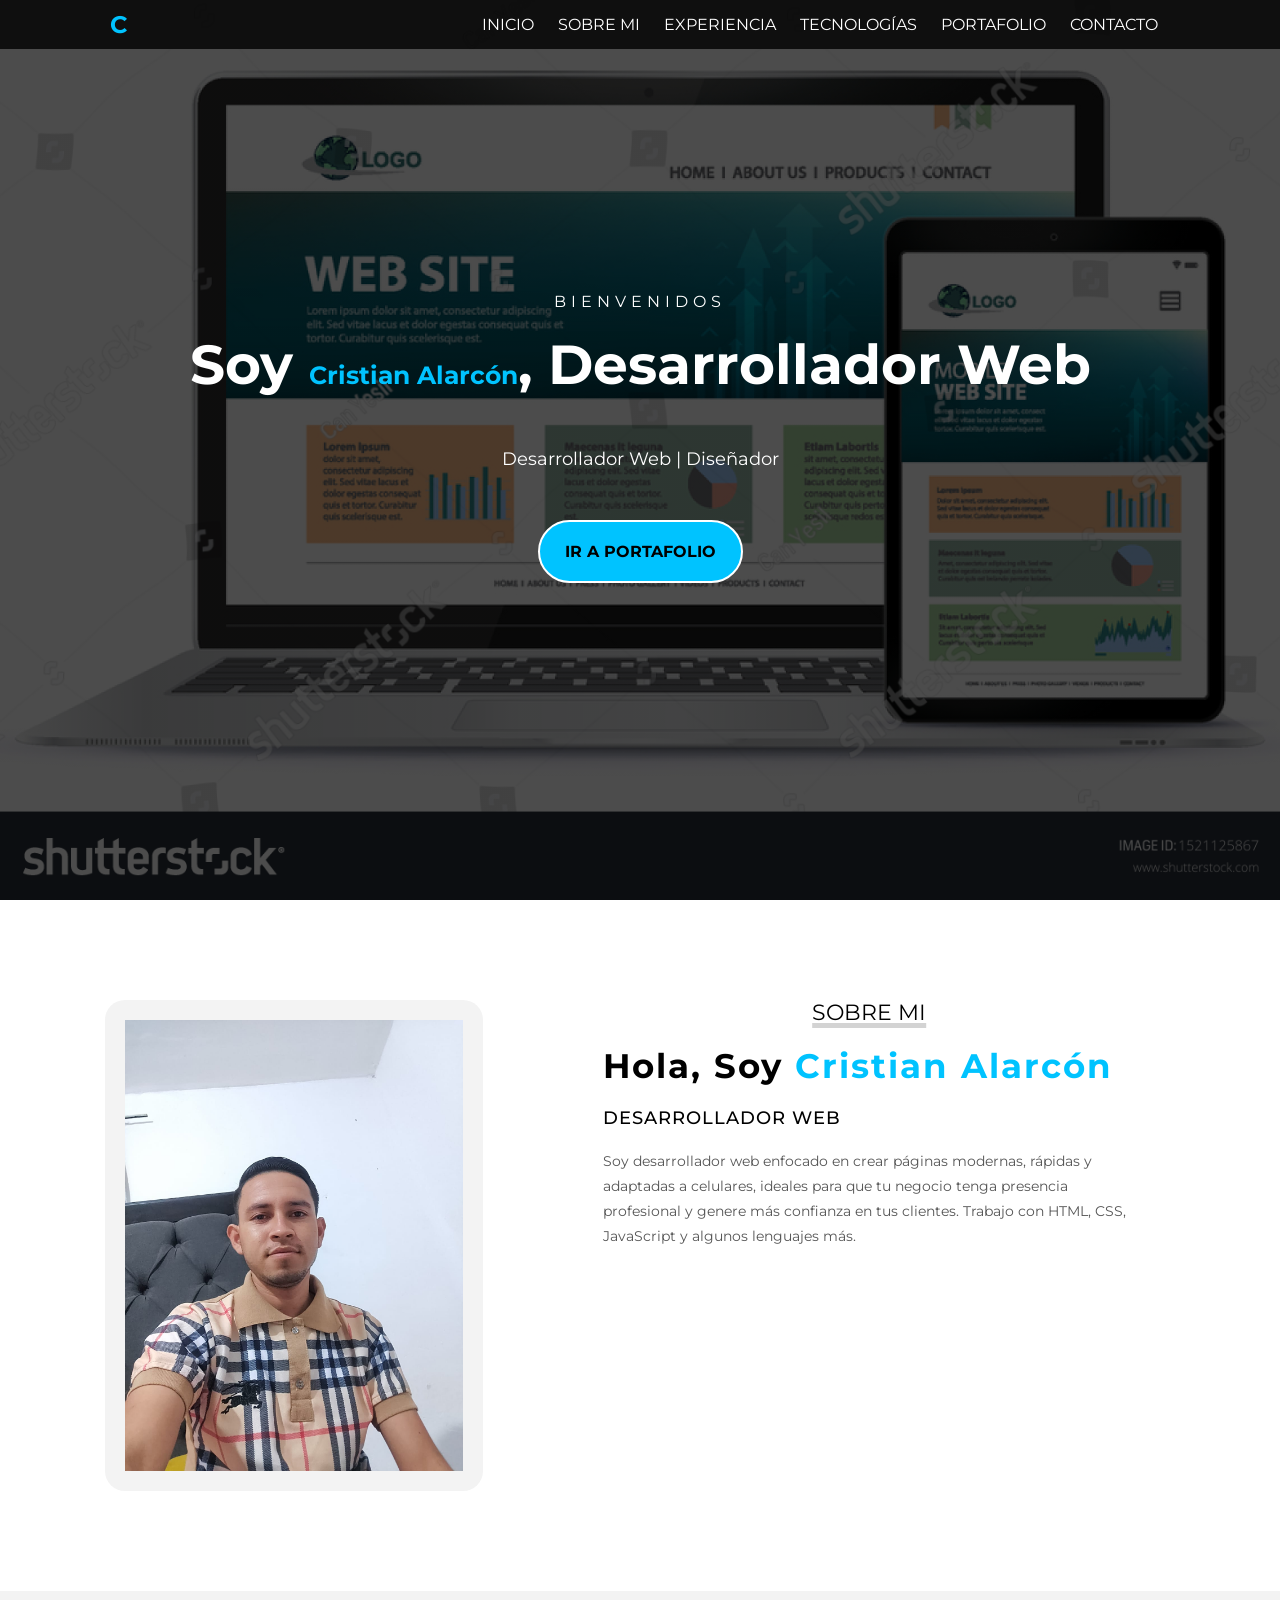
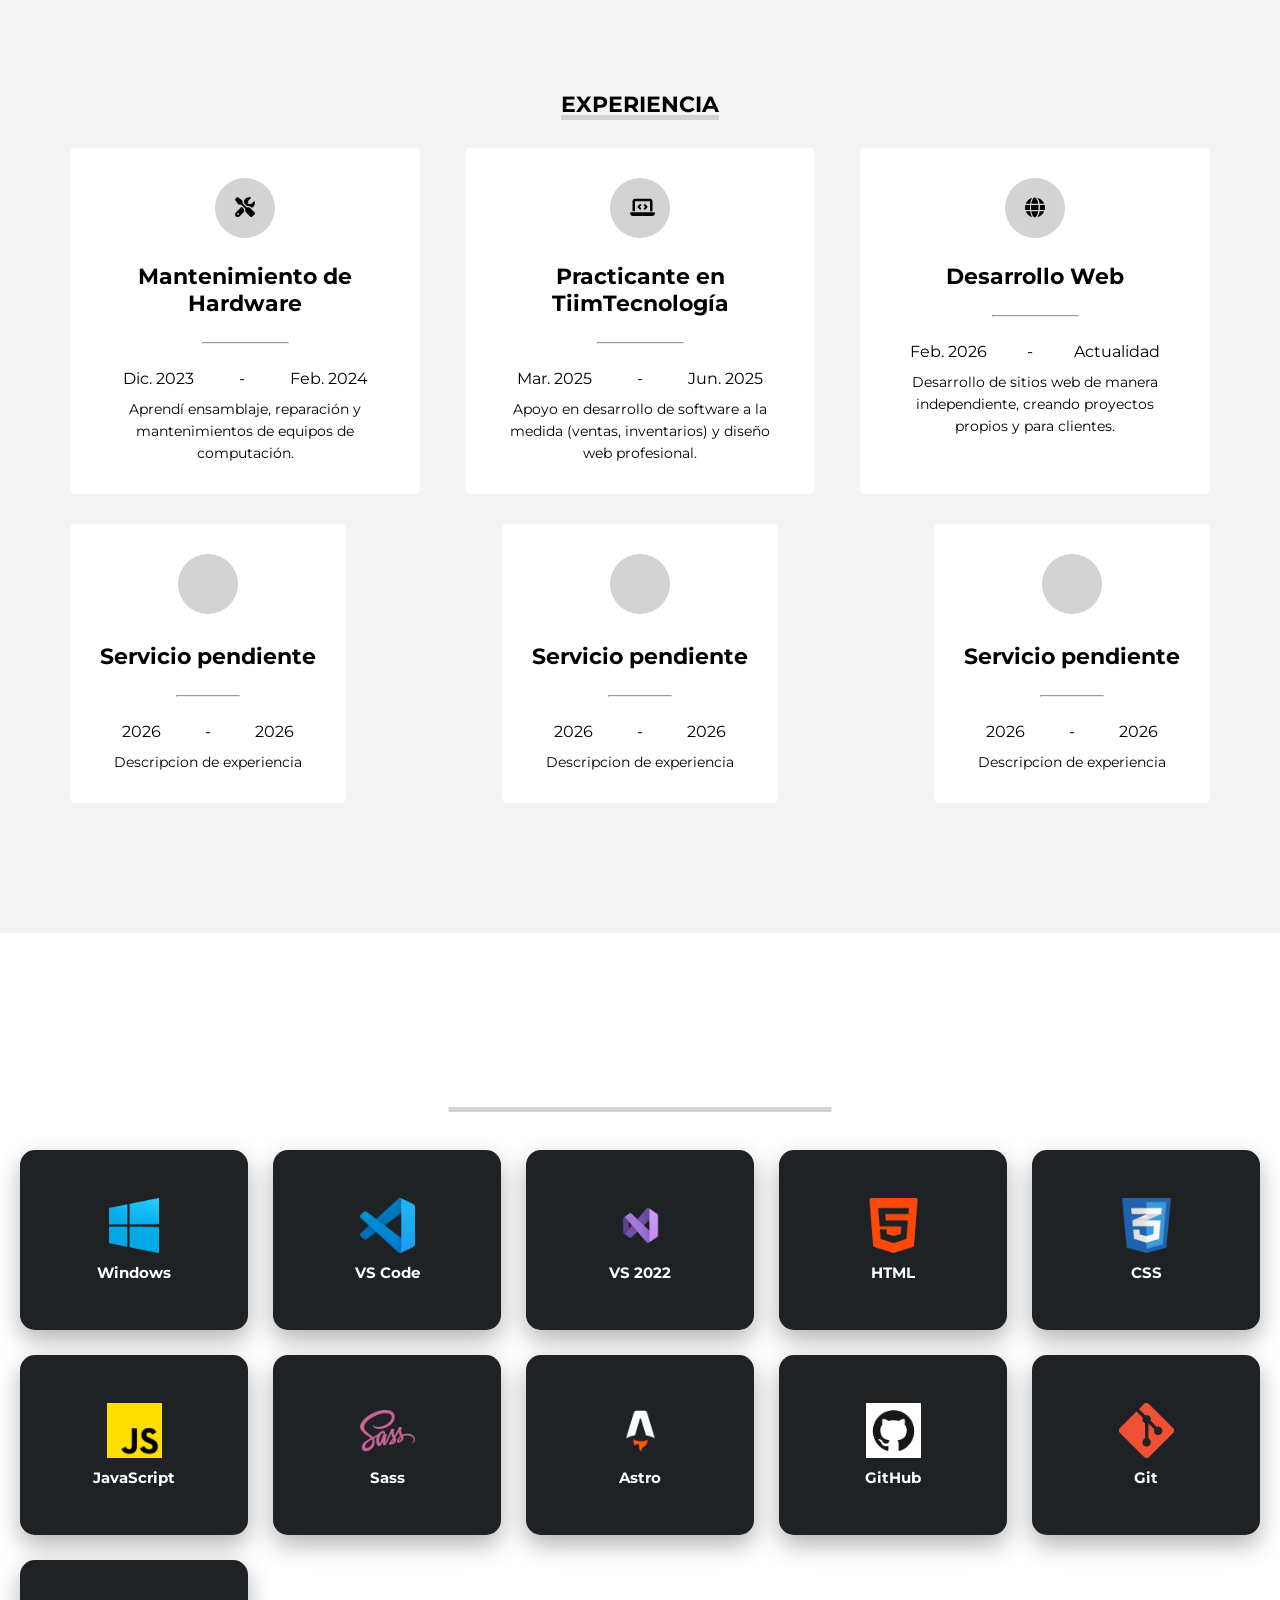
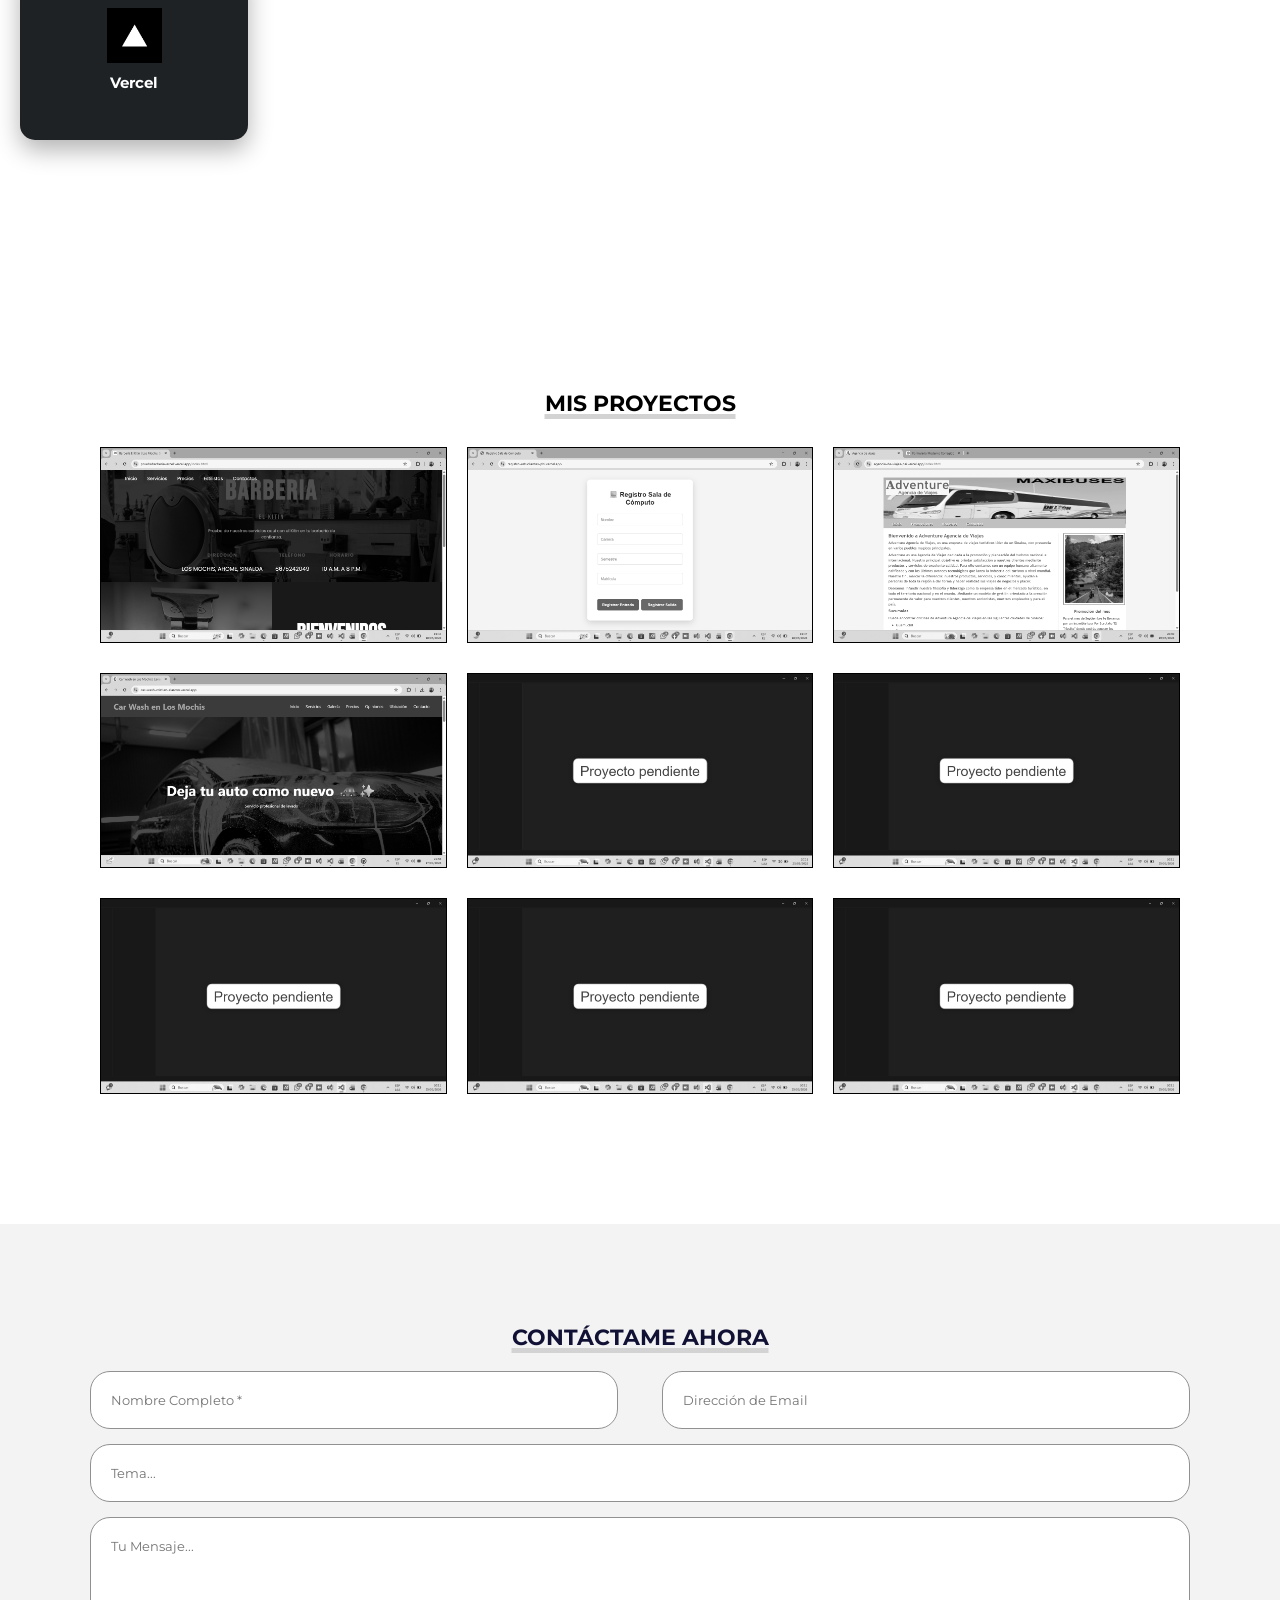
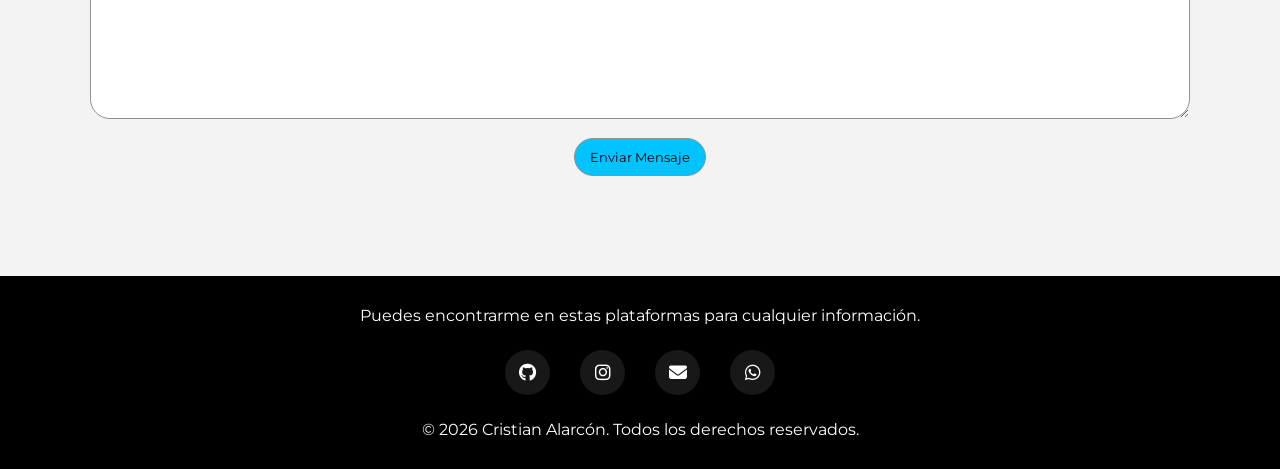
==== index.html @ 69577171 "Update index.html" ====
<!DOCTYPE html>
<html lang="es">

<head>
    <meta charset="UTF-8">
    <meta name="viewport" content="width=device-width, initial-scale=1.0">
    <title>Cristian Alarcón</title>
    <link rel="icon" href="assets/logo.jpg">
    <link rel="stylesheet" href="css/styles.css">
    <link rel="stylesheet" href="https://cdnjs.cloudflare.com/ajax/libs/font-awesome/6.1.1/css/all.min.css">
</head>

<body>
    <!-- SECCION INICIO -->
    <section id="inicio">
        <div class="contenido">
            <header>
                <div class="contenido-header">
                    <h1>C</h1>
                    <nav id="nav" class="">
                        <ul id="links">
                            <li><a href="#inicio">INICIO</a></li>
                            <li><a href="#sobremi">SOBRE MI</a></li>
                            <li><a href="#experiencias">EXPERIENCIA</a></li>
                            <li><a href="#skills">TECNOLOGÍAS</a></li>
                            <li><a href="#portafolio">PORTAFOLIO</a></li>
                            <li><a href="#contacto">CONTACTO</a></li>
                        </ul>
                    </nav>

                    <!-- Icono del menu responsive -->
                    <div id="icono-nav" onclick="responsiveMenu()">
                        <i class="fa-solid fa-bars"></i>
                    </div>
                </div>
            </header>
            <div class="presentacion">
                <p class="bienvenida">Bienvenidos</p>
                <h2>Soy <span>Cristian Alarcón</span>, Desarrollador Web</h2>
                <p class="descripcion">Desarrollador Web | Diseñador</p>
                <a href="#portafolio">Ir a Portafolio</a>
            </div>
        </div>
    </section>

    <!-- SECCION SOBRE MI -->
    <section id="sobremi">
        <div class="contenedor-foto">
            <img src="images/perfil.jpg" alt="">
        </div>
        <div class="sobremi">
            <p class="titulo-seccion">Sobre Mi</p>
            <h2>Hola, Soy <span>Cristian Alarcón</span> </h2>
            <h3>Desarrollador Web</h3>
            <p>Soy desarrollador web enfocado en crear páginas modernas, rápidas y adaptadas
                a celulares, ideales para que tu negocio tenga presencia profesional y genere
                más confianza en tus clientes. Trabajo con HTML, CSS, JavaScript y algunos
                lenguajes más.</p>

            <!-- <a href="#">Descargar CV</a> -->
        </div>
    </section>

    <!-- SECCION EXPERIENCIA -->
    <section id="experiencias">
        <h3 class="titulo-seccion">EXPERIENCIA</h3>
        <div class="fila">
            <div class="experiencia">
                <span class="icono"> <i class="fa-solid fa-screwdriver-wrench"></i></span>
                <h4>Mantenimiento de Hardware</h4>
                <hr>
                <ul class="experiencias-tag">
                    <li>Dic. 2023</li>
                    <li>-</li>
                    <li>Feb. 2024</li>
                </ul>
                <p>Aprendí ensamblaje, reparación y mantenimientos de equipos de computación.
                </p>
            </div>
            <div class="experiencia">
                <span class="icono"><i class="fa-solid fa-laptop-code"></i></span>
                <h4>Practicante en TiimTecnología</h4>
                <hr>
                <ul class="experiencias-tag">
                    <li>Mar. 2025</li>
                    <li>-</li>
                    <li>Jun. 2025</li>
                </ul>
                <p>Apoyo en desarrollo de software a la medida (ventas, inventarios) y diseño web profesional.
                </p>
            </div>
            <div class="experiencia">
                <span class="icono"><i class="fa-solid fa-globe"></i></span>
                <h4>Desarrollo Web</h4>
                <hr>
                <ul class="experiencias-tag">
                    <li>Feb. 2026</li>
                    <li>-</li>
                    <li>Actualidad</li>
                </ul>
                <p>Desarrollo de sitios web de manera independiente, creando proyectos propios y para clientes.
                </p>
            </div>
        </div>
        <div class="fila">
            <div class="experiencia">
                <span class="icono"><i class=""></i></span>
                <h4>Servicio pendiente</h4>
                <hr>
                <ul class="experiencias-tag">
                    <li>2026</li>
                    <li>-</li>
                    <li>2026</li>
                </ul>
                <p>Descripcion de experiencia
                </p>
            </div>
            <div class="experiencia">
                <span class="icono"><i class=""></i></span>
                <h4>Servicio pendiente</h4>
                <hr>
                <ul class="experiencias-tag">
                    <li>2026</li>
                    <li>-</li>
                    <li>2026</li>
                </ul>
                <p>Descripcion de experiencia
                </p>
            </div>
            <div class="experiencia">
                <span class="icono"><i class=""></i></span>
                <h4>Servicio pendiente</h4>
                <hr>
                <ul class="experiencias-tag">
                    <li>2026</li>
                    <li>-</li>
                    <li>2026</li>
                </ul>
                <p>Descripcion de experiencia
                </p>
            </div>
        </div>
    </section>

    <!-- SECCION TECNOLOGÍAS -->
    <div class="contenedor-tecnologías" id="tecnologías">
        <h3 class="titulo-seccion">TECNOLOGÍAS Y HERRAMIENTAS</h3>
        <div class="tecnologías-grid">
            <div class="tecnología-card">
                <img src="assets/windows.png">
                <h3>Windows</h3>
            </div>
            <div class="tecnología-card">
                <img src="assets/vscode.png">
                <h3>VS Code</h3>
            </div>
            <div class="tecnología-card">
                <img src="assets/vsstudio2022.png">
                <h3>VS 2022</h3>
            </div>
            <div class="tecnología-card">
                <img src="assets/html.png">
                <h3>HTML</h3>
            </div>
            <div class="tecnología-card">
                <img src="assets/css.png">
                <h3>CSS</h3>
            </div>
            <div class="tecnología-card">
                <img src="assets/javascript.png">
                <h3>JavaScript</h3>
            </div>
            <div class="tecnología-card">
                <img src="assets/sass.png">
                <h3>Sass</h3>
            </div>
            <div class="tecnología-card">
                <img src="assets/astro.png">
                <h3>Astro</h3>
            </div>
            <div class="tecnología-card">
                <img src="assets/github.png">
                <h3>GitHub</h3>
            </div>
            <div class="tecnología-card">
                <img src="assets/git.png">
                <h3>Git</h3>
            </div>
            <div class="tecnología-card">
                <img src="assets/vercel.png">
                <h3>Vercel</h3>
            </div>
        </div>
    </div>

    <!-- SECCION PORTAFOLIO -->
    <section id="portafolio">
        <h3 class="titulo-seccion">Mis Proyectos</h3>
        <div class="fila">
            <div class="proyecto">
                <div class="overlay"></div>
                <img src="images/barberia.png" alt="">
                <div class="info">
                    <h4>Barberia</h4>
                    <p>Sitio web con reservas y diseño profesional</p>
                    <a href="https://pruebabarberiavercel.vercel.app/" target="_blank" class="btn-proyecto">Ver
                        proyecto</a>
                </div>
            </div>
            <div class="proyecto">
                <div class="overlay"></div>
                <img src="images/registro.png" alt="">
                <div class="info">
                    <h4>Sistema de Estudiantes</h4>
                    <p>CRUD con base de datos en Supabase</p>
                    <a href="https://registro-estudiantes-phi.vercel.app/" target="_blank" class="btn-proyecto">Ver
                        proyecto</a>
                </div>
            </div>
            <div class="proyecto">
                <div class="overlay"></div>
                <img src="images/agencia.png" alt="">
                <div class="info">
                    <h4>Agencia de Viajes</h4>
                    <p>Landing page moderna con diseño atractivo</p>
                    <a href="https://agencia-de-viajes-psi.vercel.app/" target="_blank" class="btn-proyecto">Ver
                        proyecto</a>
                </div>
            </div>
        </div>
        <div class="fila">
            <div class="proyecto">
                <div class="overlay"></div>
                <img src="images/car-wash.png" alt="">
                <div class="info">
                    <h4>Car Wash</h4>
                    <p>Sitio web para servicios de autolavados</p>
                    <a href="https://car-wash-cristian-alarcon.vercel.app/" target="_blank" class="btn-proyecto">Ver
                        proyecto</a>
                </div>
            </div>
            <div class="proyecto">
                <div class="overlay"></div>
                <img src="images/proyecto-pendiente.jpg" alt="">
                <div class="info">
                    <h4>Descripcion Proyecto</h4>
                    <p>Diseño Web</p>
                </div>
            </div>
            <div class="proyecto">
                <div class="overlay"></div>
                <img src="images/proyecto-pendiente.jpg" alt="">
                <div class="info">
                    <h4>Descripcion Proyecto</h4>
                    <p>Diseño Web</p>
                </div>
            </div>
        </div>
        <div class="fila">
            <div class="proyecto">
                <div class="overlay"></div>
                <img src="images/proyecto-pendiente.jpg" alt="">
                <div class="info">
                    <h4>Descripcion Proyecto</h4>
                    <p>Diseño Web</p>
                </div>
            </div>
            <div class="proyecto">
                <div class="overlay"></div>
                <img src="images/proyecto-pendiente.jpg" alt="">
                <div class="info">
                    <h4>Descripcion Proyecto</h4>
                    <p>Diseño Web</p>
                </div>
            </div>
            <div class="proyecto">
                <div class="overlay"></div>
                <img src="images/proyecto-pendiente.jpg" alt="">
                <div class="info">
                    <h4>Descripcion Proyecto</h4>
                    <p>Diseño Web</p>
                </div>
            </div>
        </div>
    </section>

    <!-- SECCTION CONTACTO -->
    <section id="contacto">
        <h3 class="titulo-seccion">Contáctame ahora</h3>
        <div class="contenedor-form">
            <form action="https://formsubmit.co/cristianrosario30092000@gmail.com" method="POST">
                <input type="hidden" name="_next"
                    value="https://www-portafolio-cristianalarcon.vercel.app/gracias.html">
                <input type="hidden" name="_subject" value="Nuevo mensaje desde tu portafolio">
                <input type="hidden" name="_template" value="table">
                <input type="hidden" name="_captcha" value="false">
                <input type="hidden" name="_autoresponse" value="Gracias por tu mensaje, te responderé pronto.">
                <input type="hidden" name="_replyto" value="email">
                <div class="fila mitad">
                    <input type="text" name="nombre" placeholder="Nombre Completo *" class="input-mitad" required>
                    <input type="email" name="email" placeholder="Dirección de Email" class="input-mitad" required>
                </div>
                <div class="fila">
                    <input type="text" name="tema" placeholder="Tema..." class="input-full" required>
                </div>
                <div class="fila">
                    <textarea name="mensaje" id="" cols="30" rows="10" placeholder="Tu Mensaje..." class="input-full"
                        required></textarea>
                </div>
                <input type="submit" value="Enviar Mensaje" class="btn-enviar">
            </form>
        </div>
    </section>

    <!-- SECCION FOOTER -->
    <footer>
        <p>Puedes encontrarme en estas plataformas para cualquier información.</p>
        <div style="margin:20px 0;">

            <a href="https://github.com/cristianrosario2026" target="_blank" rel="noopener noreferrer">
                <i class="fa-brands fa-github"></i>
            </a>

            <a href="https://instagram.com/cristianrosario30092000" target="_blank" rel="noopener noreferrer">
                <i class="fa-brands fa-instagram"></i>
            </a>

            <a href="https://mail.google.com/mail/?view=cm&fs=1&to=cristianrosario30092000@gmail.com" target="_blank"
                rel="noopener noreferrer">
                <i class="fa-solid fa-envelope"></i>
            </a>

            <a href="https://wa.me/526681516491" target="_blank" rel="noopener noreferrer">
                <i class="fa-brands fa-whatsapp"></i>
            </a>

        </div>
        <p>© 2026 Cristian Alarcón. Todos los derechos reservados.</p>
    </footer>

    <script src="js/script.js"></script>

</body>

</html>
---- css/styles.css ----
@import url('https://fonts.googleapis.com/css2?family=Montserrat:wght@200;300;400;500;600&display=swap');

        * {
            margin: 0;
            padding: 0;
            box-sizing: border-box;
            font-family: 'Montserrat';
        }

        html {
            scroll-behavior: smooth;
        }


        /* *********************/
        /* seccion I N I C I O */
        /* *********************/

        #inicio {
            background: linear-gradient(rgba(0, 0, 0, .7), rgba(0, 0, 0, .7)), url("../images/fondo-inicio.jpg");
            background-size: cover;
            background-position: center center;
            height: 100vh;
        }

        #inicio .contenido header {
            background-color: rgba(0, 0, 0, .8);
            position: fixed;
            width: 100%;
            z-index: 100;
            top: 0;
        }

        #inicio .contenido header .contenido-header {
            max-width: 1100px;
            margin: auto;
            display: flex;
            justify-content: space-between;
            align-items: center;
            padding: 10px 20px;
        }

        #inicio .contenido header .contenido-header h1 {
            text-align: center;
            color: #00c3ff;
        }

        #inicio .contenido header .contenido-header nav ul {
            list-style: none;
            display: flex;
            align-items: center;
        }

        #inicio .contenido header .contenido-header nav ul li a {
            text-decoration: none;
            color: #fff;
            margin: 0 12px;
            font-weight: 400;
            transition: .5s;
        }

        #inicio .contenido header .contenido-header nav ul li a:hover {
            color: #00c3ff;
        }

        #inicio .contenido header .contenido-header .redes a {
            text-decoration: none;
            color: #fff;
            display: inline-block;
            margin-left: 10px;
            transition: .5s;
        }

        #inicio .contenido header .contenido-header .seleccionado {
            color: #00c3ff;
        }

        #inicio .contenido .presentacion {
            max-width: 1100px;
            height: 100vh;
            margin: auto;
            color: #fff;
            display: flex;
            flex-direction: column;
            align-items: center;
            justify-content: center;
        }

        #inicio .contenido .presentacion .bienvenida {
            font-size: 16px;
            margin-bottom: 20px;
            text-transform: uppercase;
            letter-spacing: 5px;
        }

        #inicio .contenido .presentacion h2 {
            font-size: 55px;
            margin-bottom: 25px;
            text-align: center;
        }

        #inicio .contenido .presentacion h2 span {
            font-size: 25px;
            color: #00c3ff;
        }

        #inicio .contenido .presentacion .descripcion {
            max-width: 700px;
            margin: 25px auto;
            font-size: 18px;
            text-align: center;
        }

        #inicio .contenido .presentacion a {
            text-decoration: none;
            display: inline-block;
            margin: 25px;
            padding: 20px 25px;
            border: 2px solid #fff;
            border-radius: 50px;
            background-color: #00c3ff;
            color: #000;
            font-weight: bold;
            text-transform: uppercase;
            transition: .5s;
        }

        #inicio .contenido .presentacion a:hover {
            background-color: #fff;
            color: #00c3ff;
        }

        #icono-nav {
            color: #fff;
            display: none;
        }

        /* *********************/
        /* seccion S O B R E  M I */
        /* *********************/

        #sobremi {
            max-width: 1100px;
            margin: auto;
            padding: 100px 15px;
            color: #000;
            display: flex;
        }

        #sobremi .contenedor-foto {
            max-width: 400px;
            margin-right: 80px;
        }

        #sobremi .contenedor-foto img {
            padding: 20px;
            width: 100%;
            border-radius: 20px;
            background-color: #f3f3f3;
        }

        #sobremi .sobremi {
            margin: 0 40px;
        }

        #sobremi .sobremi .titulo-seccion {
            text-align: center;
            font-size: 22px;
            text-transform: uppercase;
            color: #000;
            text-decoration: underline;
            text-decoration-color: #d3d3d3;
            text-decoration-thickness: 5px;
        }

        #sobremi .sobremi h2 {
            font-size: 34px;
            font-weight: bold;
            margin: 20px 0;
            letter-spacing: 2px;
        }

        #sobremi .sobremi h2 span {
            color: #00c3ff;
        }

        #sobremi .sobremi h3 {
            font-size: 18px;
            font-weight: 500;
            text-transform: uppercase;
            margin-bottom: 20px;
            letter-spacing: 1px;
        }

        #sobremi .sobremi p {
            font-size: 14px;
            line-height: 25px;
            color: #565656;
            margin-bottom: 12px;
        }

        #sobremi .sobremi a {
            display: inline-block;
            text-decoration: none;
            color: #000;
            border-radius: 30px;
            border: 1px solid #000;
            padding: 10px 20px;
            margin-top: 30px;
            transition: .5s;
            background-color: #00c3ff;
        }

        #sobremi .sobremi a:hover {
            background-color: #fff;
            color: #00c3ff;
        }

        /* *********************/
        /* seccion E X P E R I E N C I A S */
        /* *********************/

        #experiencias {
            padding: 100px 15px;
            text-align: center;
            background-color: #f3f3f3;
        }

        #experiencias .titulo-seccion {
            text-align: center;
            font-size: 22px;
            text-transform: uppercase;
            color: #000;
            text-decoration: underline;
            text-decoration-color: #d3d3d3;
            text-decoration-thickness: 5px;
        }

        #experiencias .fila {
            display: flex;
            justify-content: space-between;
            max-width: 1150px;
            margin: 30px auto;
        }

        #experiencias .fila .experiencia {
            max-width: 350px;
            background-color: #fff;
            padding: 30px;
            margin: 0 5px;
            border-radius: 5px;
            transition: .5s;
        }

        #experiencias .fila .experiencia:hover {
            box-shadow: 5px 5px 10px #565656, -5px -5px 10px #8a8a8a;
        }

        #experiencias .fila .experiencia .icono {
            display: inline-block;
            width: 60px;
            height: 60px;
            border-radius: 50%;
            background-color: #d3d3d3;
            padding: 20px;
            margin-bottom: 25px;
        }

        .icono i {
            font-size: 20px;
            color: #000;
        }

        #experiencias .fila .experiencia h4 {
            font-size: 22px;
            margin-bottom: 25px;
        }

        #experiencias .fila .experiencia hr {
            width: 30%;
            margin: auto;
            color: #000;
            margin-bottom: 25px;
        }

        #experiencias .fila .experiencia ul {
            list-style: none;
            display: flex;
            justify-content: space-around;
            margin-bottom: 10px;
        }

        #experiencias .fila .experiencia p {
            font-size: 14px;
            line-height: 22px;
        }

        /* *********************/
        /* seccion T E C N O L O G Í A S */
        /* *********************/

        .contenedor-tecnologías {
            background: linear-gradient(rgba(0, 0, 0, .7), rgba(0, 0, 0, .7)), url("../images/fondo-skills.jpg");
            background-attachment: fixed;
            background-repeat: no-repeat;
            background-size: cover;
            color: #000;
            background-position: center center;
            padding: 150px 0;
            text-align: center;
        }

        #tecnologías .titulo-seccion {
            text-align: center;
            font-size: 22px;
            text-transform: uppercase;
            color: #fff;
            text-decoration: underline;
            text-decoration-color: #d3d3d3;
            text-decoration-thickness: 5px;
        }



        .contenedor-tecnologías .tecnología {
            max-width: 600px;
            margin: 30px auto;
        }

        .tecnologías-grid {
            display: grid;
            grid-template-columns: repeat(auto-fit, minmax(220px, 1fr));
            gap: 25px;
            margin-top: 40px;
            padding: 0 20px;
        }

        .tecnología-card {
            display: flex;
            flex-direction: column;
            justify-content: center;
            align-items: center;

            width: 100%;
            height: 180px;
            /* 🔥 tamaño fijo */

            background: #1e2225;
            border-radius: 15px;
            padding: 20px;

            text-align: center;
            transition: 0.3s;
            margin: 0 auto;

            box-shadow: 0 10px 25px rgba(0, 0, 0, 0.3);
        }

        .tecnología-card img {
            width: 55px;
            height: 55px;
            object-fit: contain;
            /* 🔥 evita deformaciones */
            margin: 0 auto 10px auto;
            /* 🔥 centrado horizontal */
            display: block;
        }

        .tecnología-card h3 {
            color: white;
            font-size: 15px;
            text-align: center;
        }

        .tecnología-card:hover {
            transform: translateY(-5px);
            box-shadow: 0 0 20px rgb(252, 254, 255);
            border: 1px solid #fff;
        }


        /* *********************/
        /* seccion P O R T A F O L I O */
        /* *********************/

        #portafolio {
            max-width: 1100px;
            padding: 100px 0;
            margin: auto;
        }

        #portafolio .titulo-seccion {
            text-align: center;
            font-size: 22px;
            text-transform: uppercase;
            color: #000;
            text-decoration: underline;
            text-decoration-color: #d3d3d3;
            text-decoration-thickness: 5px;
        }

        #portafolio .fila {
            display: flex;
            justify-content: space-between;
            margin: 30px 0;
        }

        #portafolio .fila .proyecto {
            max-width: 450px;
            border: 1px solid #000;
            margin: 0 10px;
            position: relative;
            overflow: hidden;
        }

        #portafolio .fila .proyecto img {
            width: 100%;
            height: 100%;
            ;
            filter: grayscale(1);
            object-fit: cover;
            transition: .5s;
        }

        #portafolio .fila .proyecto:hover img {
            filter: grayscale(0);
        }

        #portafolio .fila .proyecto .info {
            position: absolute;
            left: 0px;
            background-color: rgba(0, 0, 0, 0.8);
            color: #00c3ff;
            width: 100%;
            padding: 10px;
            opacity: 0;
            bottom: -40px;
            transition: .5s;
        }

        #portafolio .fila .proyecto:hover .info {
            opacity: 1;
            bottom: 0;
        }

        .btn-proyecto {
            display: block;
            margin: 10px auto 0;
            padding: 8px 15px;
            width: fit-content;
            background-color: #00c3ff;
            color: #000;
            text-decoration: none;
            border-radius: 20px;
            font-size: 14px;
            transition: 0.3s;
            text-align: center;
        }

        .btn-proyecto:hover {
            background-color: #fff;
            color: #00c3ff;
        }

        /* *********************/
        /* seccion C O N T A C T O */
        /* *********************/

        #contacto {
            padding: 100px 15px;
            background-color: #f3f3f3;
        }

        #contacto .titulo-seccion {
            margin-bottom: 20px;
            color: #000;
        }

        #contacto .contenedor-form {
            max-width: 1100px;
            margin: auto;
        }

        #contacto .contenedor-form .fila {
            margin-bottom: 15px;
        }

        #contacto .contenedor-form .mitad {
            display: flex;
            justify-content: space-between;
        }

        #contacto .contenedor-form input,
        #contacto .contenedor-form textarea {
            padding: 20px;
            border-radius: 20px;
            border: none;
            border: 1px solid #919191;
        }

        #contacto .contenedor-form .mitad input {
            width: 48%;
        }

        #contacto .contenedor-form .input-full {
            width: 100%;
        }

        #contacto .titulo-seccion {
            text-align: center;
            font-size: 22px;
            text-transform: uppercase;
            color: #111135;
            text-decoration: underline;
            text-decoration-color: #d3d3d3;
            text-decoration-thickness: 5px;
        }

        #contacto .btn-enviar {
            display: block;
            margin: auto;
            cursor: pointer;
            transition: .5s;
            padding: 10px 15px !important;
            background-color: #00c3ff;
            color: #000;
        }

        #contacto .btn-enviar:hover {
            background-color: #fff;
            color: #00c3ff;
        }

        /* *********************/
        /* seccion F O O T E R */
        /* *********************/

        footer {
            background-color: #000;
            color: #fff;
            text-align: center;
            padding: 30px 0;
        }

        footer a {
            text-decoration: none;
            color: #fff;
            display: inline-block;
            margin: 5px;
            font-size: 26px;
        }

        /* ICONOS CONTENEDOR */
        footer div {
            margin: 25px 0;
            display: flex;
            justify-content: center;
            gap: 20px;
        }


        /* ICONOS */
        footer a {
            width: 45px;
            height: 45px;
            background: #181818;
            display: flex;
            align-items: center;
            justify-content: center;
            border-radius: 50%;
            text-decoration: none;
            color: #fff;
            font-size: 18px;
            transition: 0.3s;
            border: 1px solid transparent;
        }

        /* HOVER ICONOS */
        footer a:hover {
            transform: translateY(-5px);
            border: 1px solid #fff;
        }

        /* GitHub */
        footer a:nth-child(1):hover {
            background: #7c7c7c;
        }

        /* Instagram */
        footer a:nth-child(2):hover {
            background: #e1306c;
        }

        /* Email */
        footer a:nth-child(3):hover {
            background: #1b9fc7;
        }

        /* WhatsApp */
        footer a:nth-child(4):hover {
            background: #25d366;
        }



        /* ============================= */
        /* PAGINA GRACIAS */
        /* ============================= */

        .pagina-gracias {
            min-height: 100vh;
            display: flex;
            justify-content: center;
            align-items: center;
            text-align: center;
            background: linear-gradient(rgba(0, 0, 0, .7), rgba(0, 0, 0, .7)),
                url("../images/fondo-skills.jpg");
            background-size: cover;
            background-position: center;
        }

        /* CONTENIDO */
        .pagina-gracias .contenido-gracias {
            color: #fff;
            max-width: 600px;
            padding: 20px;
            animation: aparecer 0.6s ease;
        }

        /* TEXTO */
        .pagina-gracias h1 {
            font-size: 32px;
            margin-bottom: 10px;
        }

        .pagina-gracias p {
            font-size: 18px;
            margin-bottom: 25px;
            color: #ddd;
        }

        /* BOTON */
        .pagina-gracias .btn-enviar {
            display: inline-block;
            padding: 12px 25px;
            border-radius: 30px;
            text-decoration: none;
            color: #000;
            background: #00c3ff;
            transition: 0.3s;
            font-weight: bold;
        }

        .pagina-gracias .btn-enviar:hover {
            background: #fff;
            color: #00c3ff;
        }

        /* ANIMACION */
        @keyframes aparecer {
            from {
                opacity: 0;
                transform: translateY(30px);
            }

            to {
                opacity: 1;
                transform: translateY(0);
            }
        }


        /* *********************/
        /* seccion R E S P O N S I V E */
        /* *********************/

        /* ============================= */
        /* 📱 TABLET (hasta 1024px) */
        /* ============================= */
        @media screen and (max-width: 1024px) {

            /* SOBRE MI */
            #sobremi {
                flex-direction: column;
                text-align: center;
            }

            #sobremi .contenedor-foto {
                margin: auto;
                margin-bottom: 20px;
            }

            /* EXPERIENCIAS */
            #experiencias .fila {
                flex-wrap: wrap;
                justify-content: center;
            }

            #experiencias .fila .experiencia {
                width: 45%;
                margin: 10px;
            }

            /* PORTAFOLIO */
            #portafolio .fila {
                flex-wrap: wrap;
                justify-content: center;
            }

            #portafolio .fila .proyecto {
                width: 45%;
                margin: 10px;
            }
        }


        /* ============================= */
        /* 📱 CELULAR (hasta 800px) */
        /* ============================= */
        @media screen and (max-width: 800px) {

            .redes {
                display: none;
            }

            nav {
                display: none;
            }

            nav.responsive {
                display: block;
                background-color: rgba(0, 0, 0, .9);
                width: 100%;
                position: absolute;
                top: 60px;
                left: 0;
                padding: 10px 0;
            }

            nav.responsive ul {
                display: block !important;
                text-align: center;
            }

            nav.responsive ul li {
                margin: 10px 0;
            }

            #icono-nav {
                display: block;
                font-size: 25px;
                cursor: pointer;
            }

            /* INICIO */
            #inicio .contenido .presentacion h2 {
                font-size: 30px;
            }

            /* SOBRE MI */
            #sobremi {
                padding: 50px 15px;
                display: block;
            }

            #sobremi .contenedor-foto {
                max-width: 200px;
                margin: auto;
            }

            #sobremi .contenedor-foto img {
                padding: 8px;
            }

            #sobremi .sobremi {
                margin: 0;
            }

            #sobremi .sobremi h2 {
                font-size: 25px;
                text-align: center;
            }

            /* EXPERIENCIAS */
            #experiencias .fila {
                flex-direction: column;
                align-items: center;
            }

            #experiencias .fila .experiencia {
                width: 90%;
                margin: 10px 0;
            }

            /* SKILLS */
            .contenedor-skills {
                padding: 50px 20px;
            }

            .skills-grid {
                grid-template-columns: repeat(2, 1fr);
                gap: 15px;
            }

            /* PORTAFOLIO */
            #portafolio {
                padding: 50px 0;
            }

            #portafolio .fila {
                flex-direction: column;
                align-items: center;
            }

            #portafolio .fila .proyecto {
                width: 90%;
                margin: 10px 0;
            }

            /* CONTACTO */
            #contacto {
                padding: 50px 15px;
            }

            #contacto .contenedor-form .mitad {
                display: block;
            }

            #contacto .contenedor-form .mitad input {
                width: 100%;
                margin-bottom: 15px;
            }
        }




        /* ============================= */
        /* 📱 CELULAR PEQUEÑO (hasta 500px) */
        /* ============================= */
        @media screen and (max-width: 500px) {

            #inicio .contenido .presentacion h2 {
                font-size: 24px;
            }

            #inicio .contenido .presentacion p {
                font-size: 14px;
            }

            .skills-grid {
                grid-template-columns: 1fr;
            }
        }

        img {
            max-width: 100%;
            height: auto;
            display: block;
        }
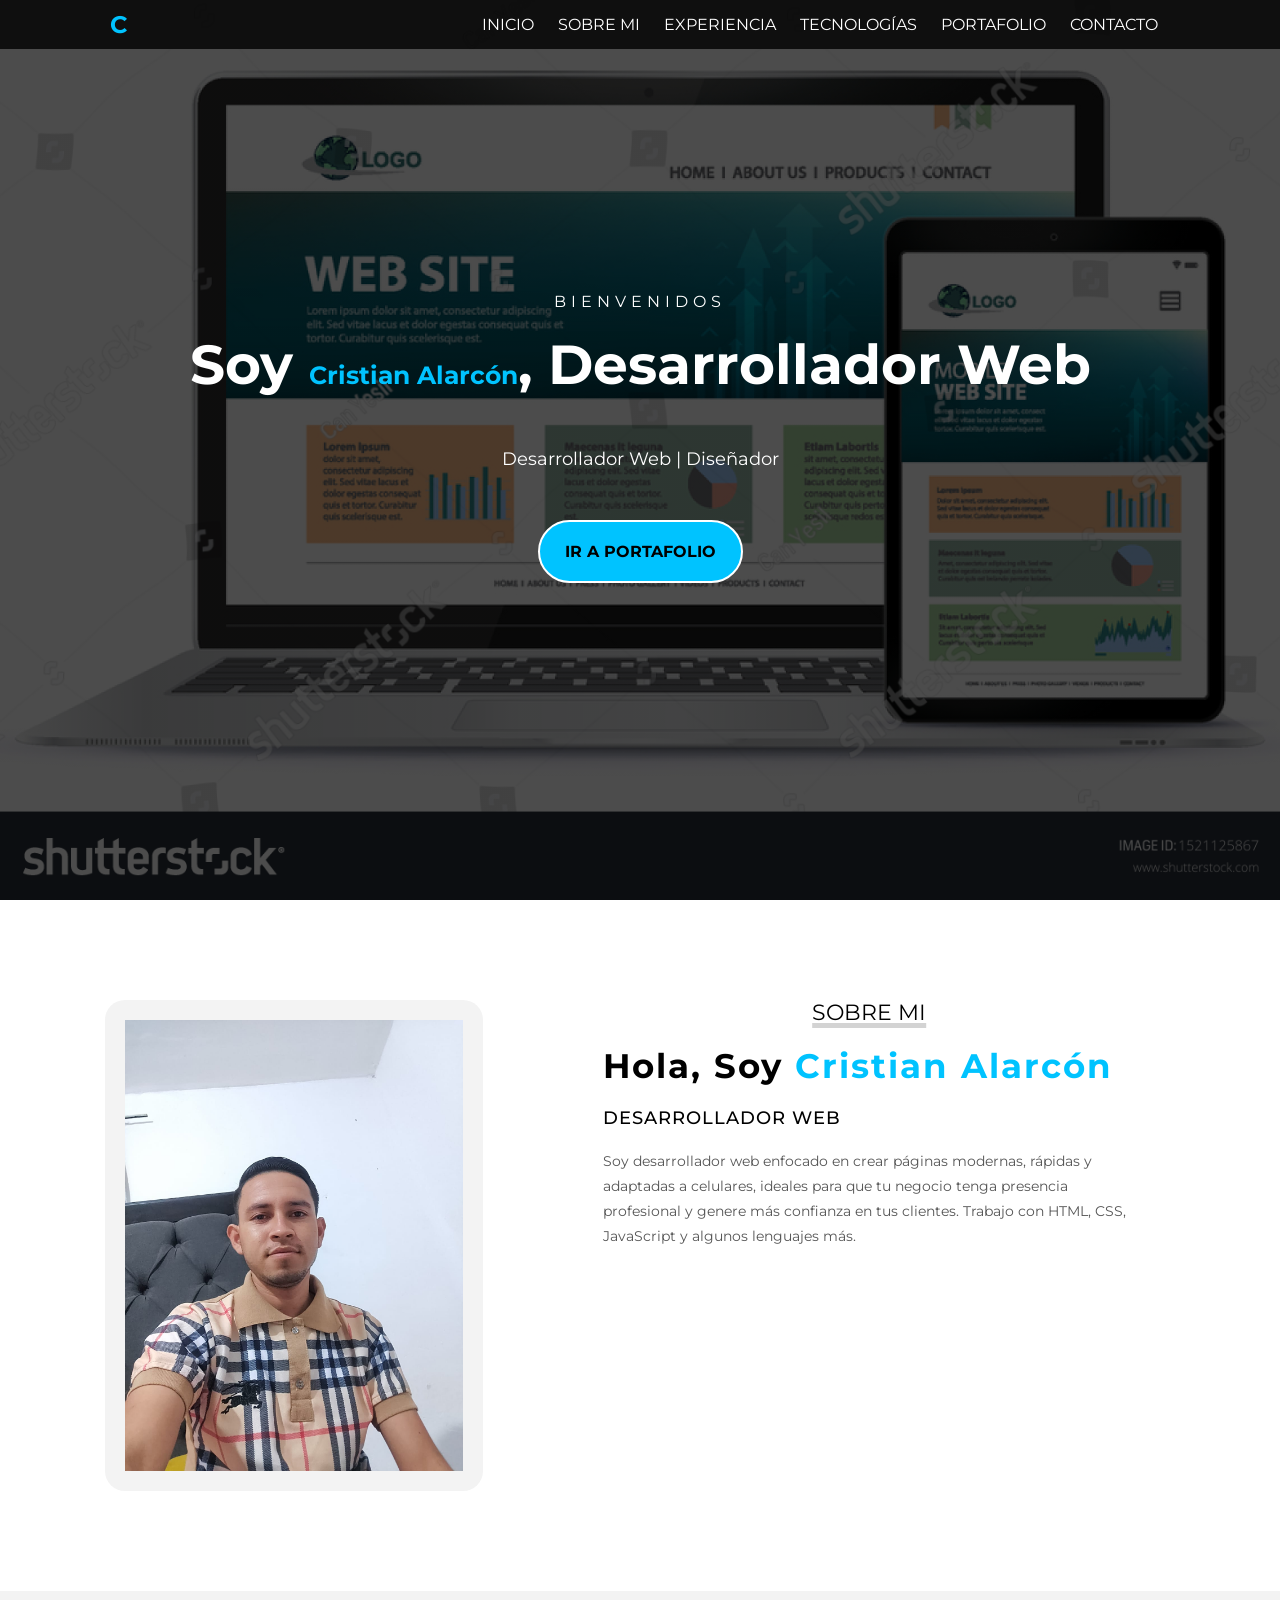
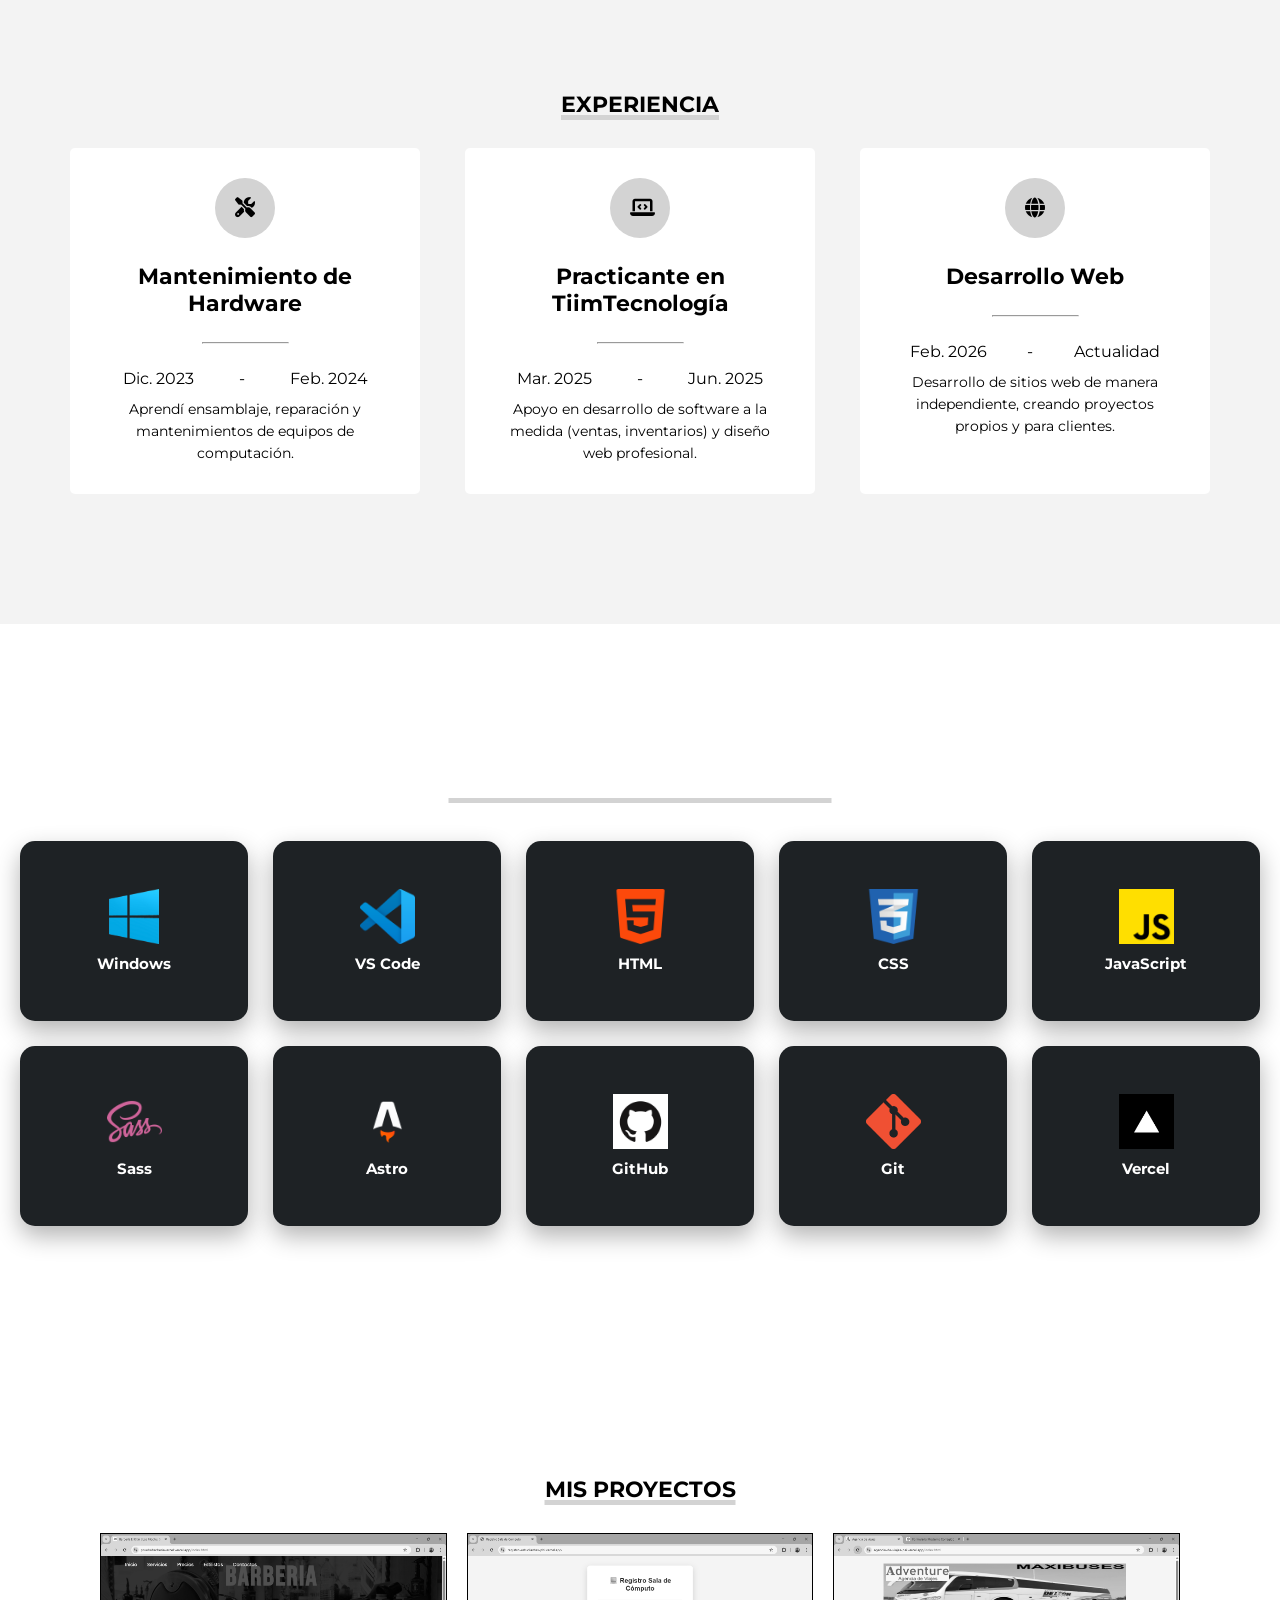
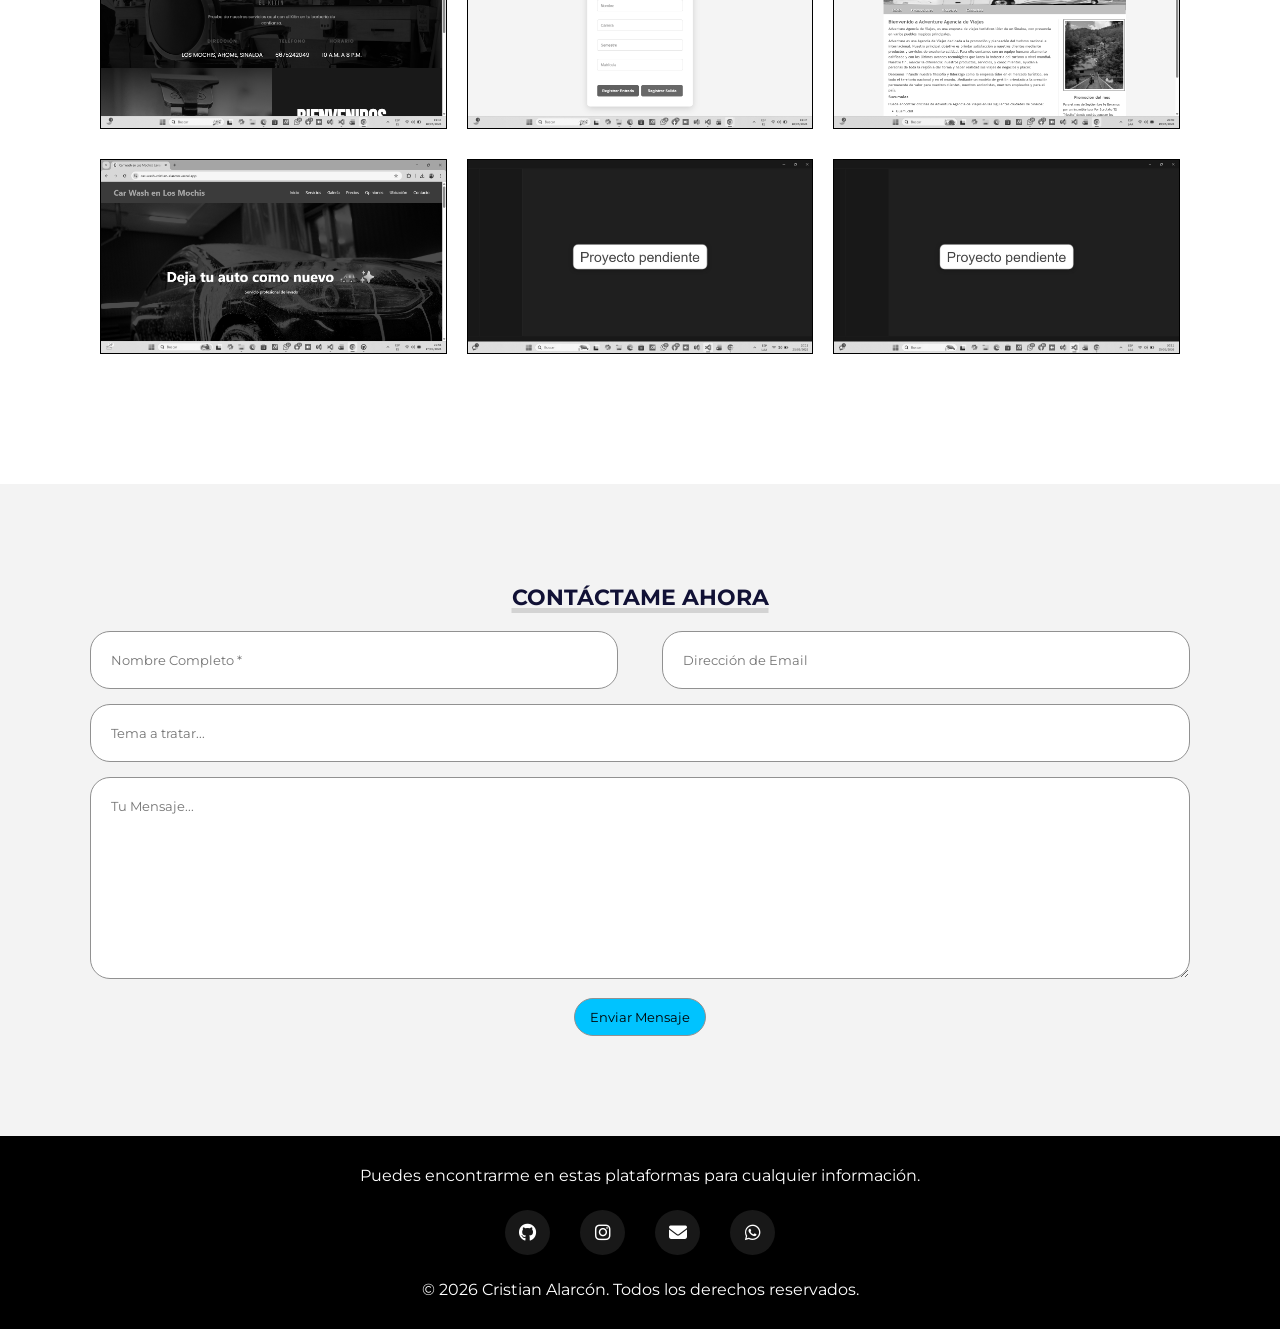
==== commit 39217fb6: "Update archivos" ====
--- a/index.html
+++ b/index.html
@@ -22,7 +22,7 @@
                             <li><a href="#inicio">INICIO</a></li>
                             <li><a href="#sobremi">SOBRE MI</a></li>
                             <li><a href="#experiencias">EXPERIENCIA</a></li>
-                            <li><a href="#skills">TECNOLOGÍAS</a></li>
+                            <li><a href="#tecnologías">TECNOLOGÍAS</a></li>
                             <li><a href="#portafolio">PORTAFOLIO</a></li>
                             <li><a href="#contacto">CONTACTO</a></li>
                         </ul>
@@ -102,44 +102,6 @@
                 </p>
             </div>
         </div>
-        <div class="fila">
-            <div class="experiencia">
-                <span class="icono"><i class=""></i></span>
-                <h4>Servicio pendiente</h4>
-                <hr>
-                <ul class="experiencias-tag">
-                    <li>2026</li>
-                    <li>-</li>
-                    <li>2026</li>
-                </ul>
-                <p>Descripcion de experiencia
-                </p>
-            </div>
-            <div class="experiencia">
-                <span class="icono"><i class=""></i></span>
-                <h4>Servicio pendiente</h4>
-                <hr>
-                <ul class="experiencias-tag">
-                    <li>2026</li>
-                    <li>-</li>
-                    <li>2026</li>
-                </ul>
-                <p>Descripcion de experiencia
-                </p>
-            </div>
-            <div class="experiencia">
-                <span class="icono"><i class=""></i></span>
-                <h4>Servicio pendiente</h4>
-                <hr>
-                <ul class="experiencias-tag">
-                    <li>2026</li>
-                    <li>-</li>
-                    <li>2026</li>
-                </ul>
-                <p>Descripcion de experiencia
-                </p>
-            </div>
-        </div>
     </section>
 
     <!-- SECCION TECNOLOGÍAS -->
@@ -155,10 +117,6 @@
                 <h3>VS Code</h3>
             </div>
             <div class="tecnología-card">
-                <img src="assets/vsstudio2022.png">
-                <h3>VS 2022</h3>
-            </div>
-            <div class="tecnología-card">
                 <img src="assets/html.png">
                 <h3>HTML</h3>
             </div>
@@ -222,7 +180,7 @@
                 <img src="images/agencia.png" alt="">
                 <div class="info">
                     <h4>Agencia de Viajes</h4>
-                    <p>Landing page moderna con diseño atractivo</p>
+                    <p>Landing page moderna y atractiva para promocionar servicios turísticos.</p>
                     <a href="https://agencia-de-viajes-psi.vercel.app/" target="_blank" class="btn-proyecto">Ver
                         proyecto</a>
                 </div>
@@ -237,32 +195,6 @@
                     <p>Sitio web para servicios de autolavados</p>
                     <a href="https://car-wash-cristian-alarcon.vercel.app/" target="_blank" class="btn-proyecto">Ver
                         proyecto</a>
-                </div>
-            </div>
-            <div class="proyecto">
-                <div class="overlay"></div>
-                <img src="images/proyecto-pendiente.jpg" alt="">
-                <div class="info">
-                    <h4>Descripcion Proyecto</h4>
-                    <p>Diseño Web</p>
-                </div>
-            </div>
-            <div class="proyecto">
-                <div class="overlay"></div>
-                <img src="images/proyecto-pendiente.jpg" alt="">
-                <div class="info">
-                    <h4>Descripcion Proyecto</h4>
-                    <p>Diseño Web</p>
-                </div>
-            </div>
-        </div>
-        <div class="fila">
-            <div class="proyecto">
-                <div class="overlay"></div>
-                <img src="images/proyecto-pendiente.jpg" alt="">
-                <div class="info">
-                    <h4>Descripcion Proyecto</h4>
-                    <p>Diseño Web</p>
                 </div>
             </div>
             <div class="proyecto">
@@ -301,7 +233,7 @@
                     <input type="email" name="email" placeholder="Dirección de Email" class="input-mitad" required>
                 </div>
                 <div class="fila">
-                    <input type="text" name="tema" placeholder="Tema..." class="input-full" required>
+                    <input type="text" name="tema" placeholder="Tema a tratar..." class="input-full" required>
                 </div>
                 <div class="fila">
                     <textarea name="mensaje" id="" cols="30" rows="10" placeholder="Tu Mensaje..." class="input-full"
--- a/css/styles.css
+++ b/css/styles.css
@@ -9,6 +9,10 @@
 
         html {
             scroll-behavior: smooth;
+        }
+
+        body {
+            background-color: #fff;
         }
 
 
@@ -152,6 +156,12 @@
             margin-right: 80px;
         }
 
+        #sobremi .contenedor-foto:hover {
+            box-shadow: 5px 5px 10px #565656, -5px -5px 10px #8a8a8a;
+        }
+    
+
+
         #sobremi .contenedor-foto img {
             padding: 20px;
             width: 100%;
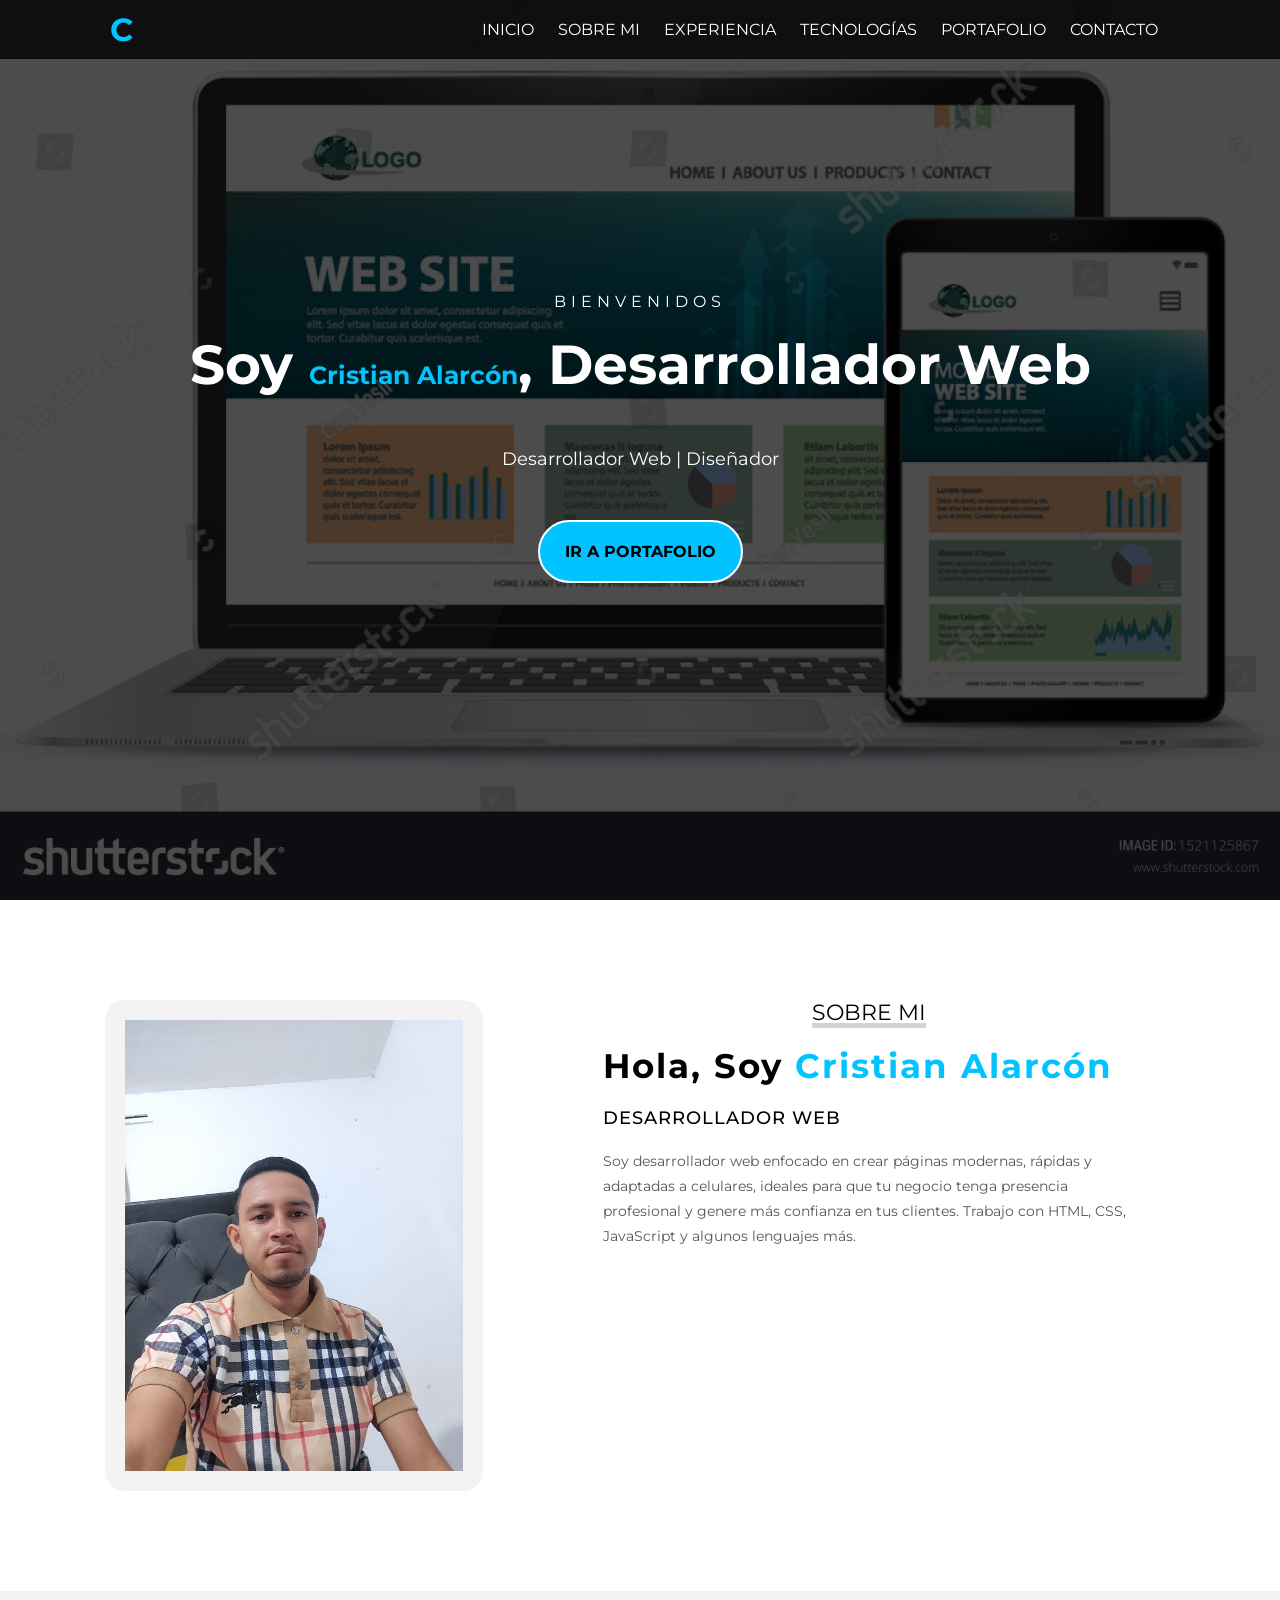
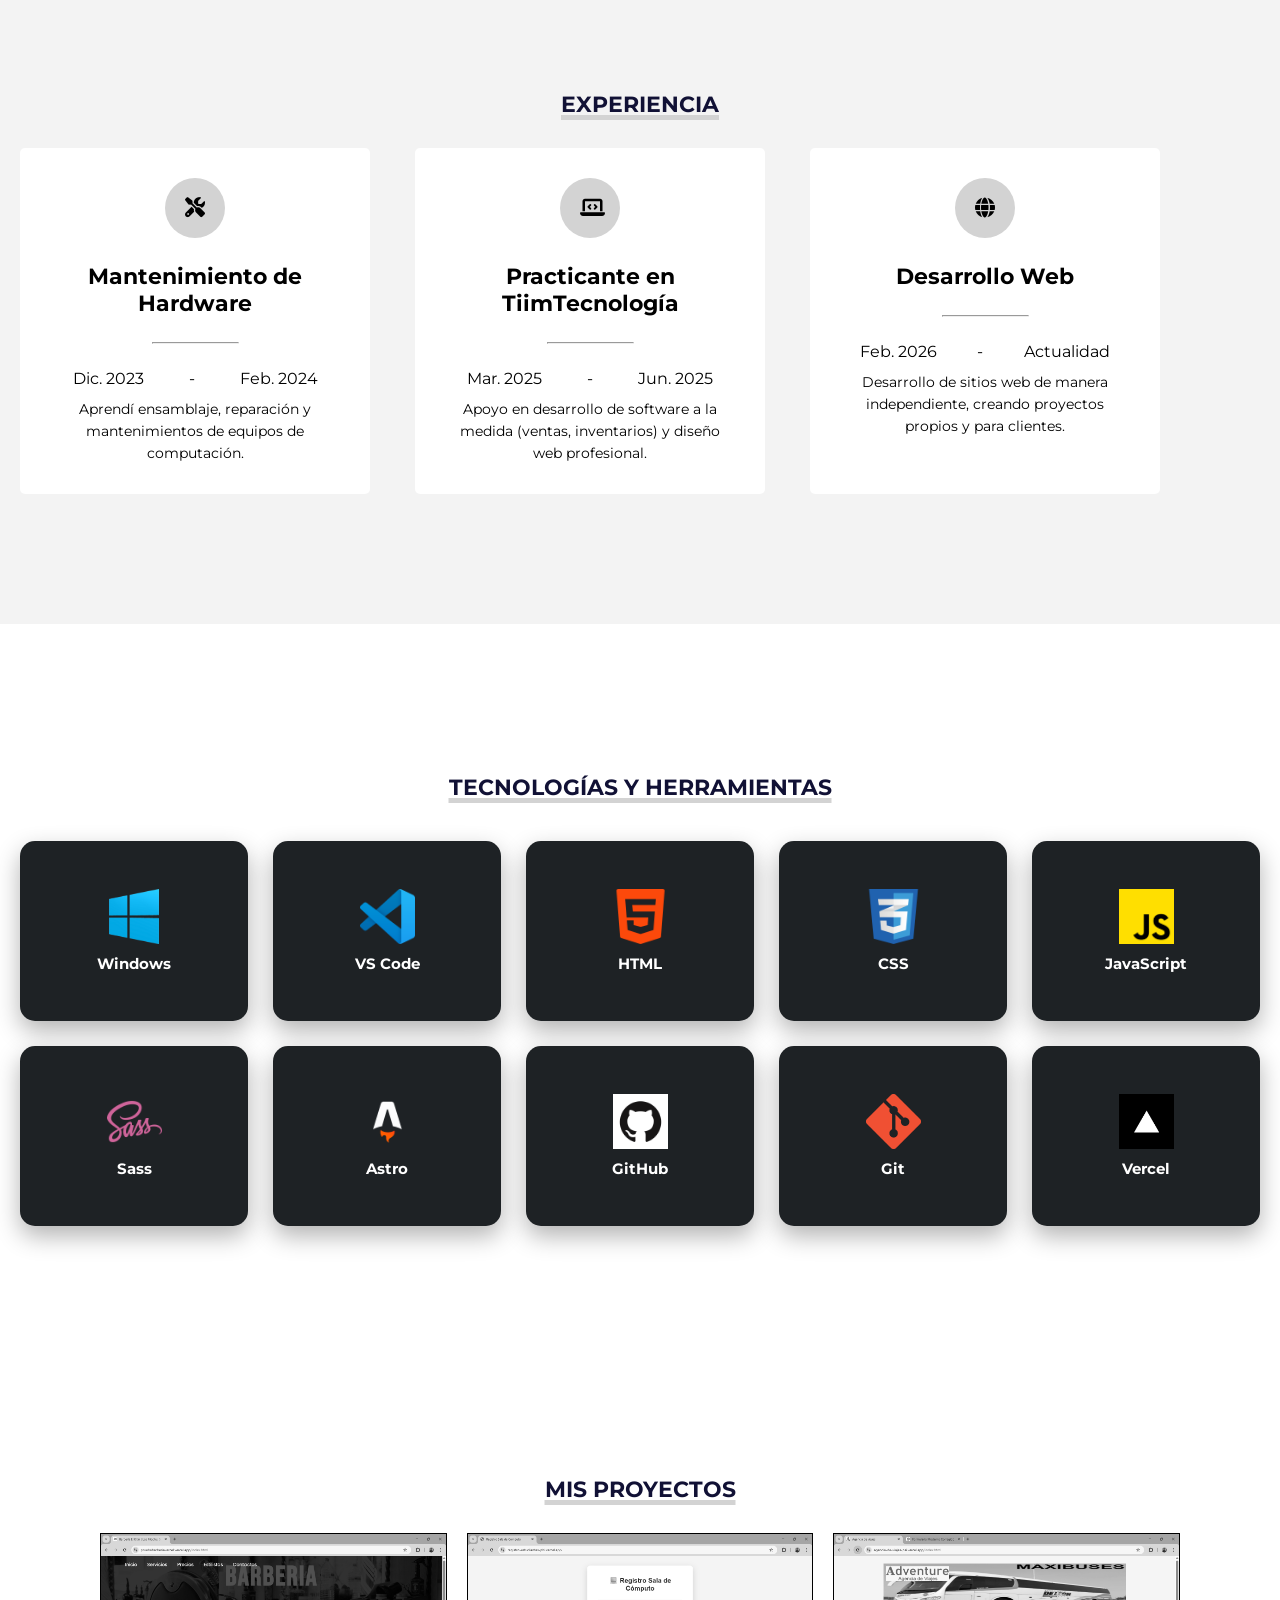
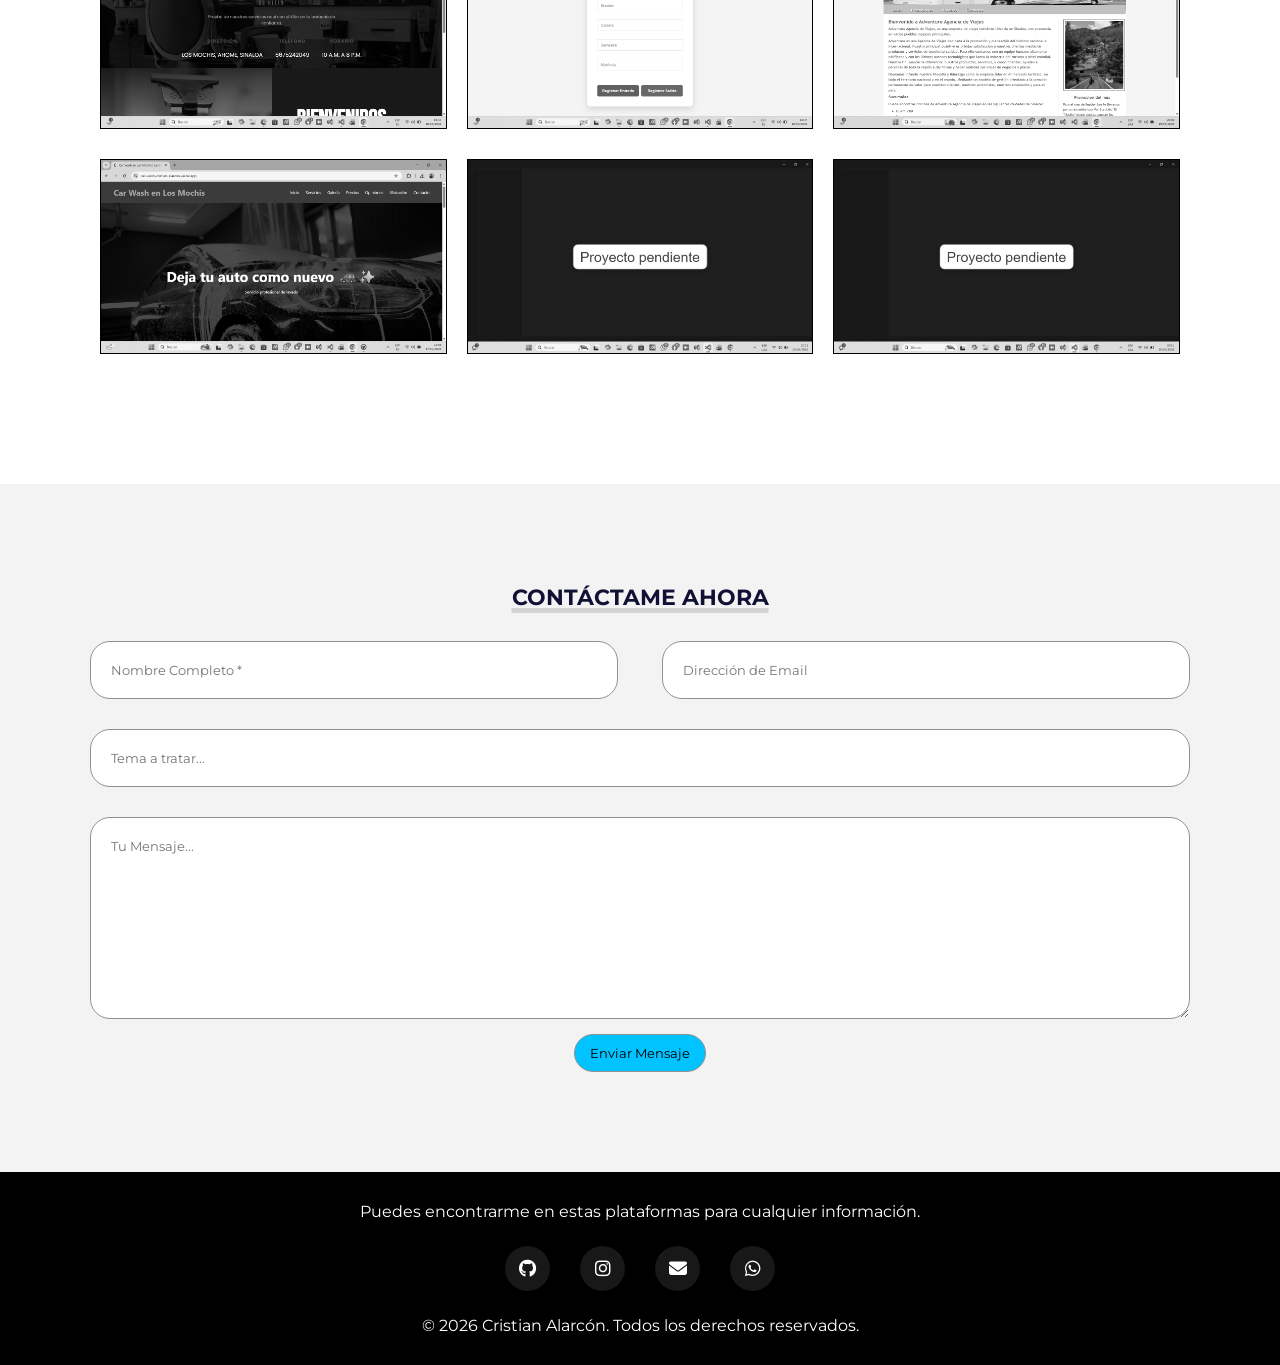
==== commit bd1a5919: "modifico archivos" ====
--- a/index.html
+++ b/index.html
@@ -11,35 +11,36 @@
 </head>
 
 <body>
-    <!-- SECCION INICIO -->
-    <section id="inicio">
-        <div class="contenido">
-            <header>
-                <div class="contenido-header">
-                    <h1>C</h1>
-                    <nav id="nav" class="">
-                        <ul id="links">
-                            <li><a href="#inicio">INICIO</a></li>
-                            <li><a href="#sobremi">SOBRE MI</a></li>
-                            <li><a href="#experiencias">EXPERIENCIA</a></li>
-                            <li><a href="#tecnologías">TECNOLOGÍAS</a></li>
-                            <li><a href="#portafolio">PORTAFOLIO</a></li>
-                            <li><a href="#contacto">CONTACTO</a></li>
-                        </ul>
-                    </nav>
-
-                    <!-- Icono del menu responsive -->
-                    <div id="icono-nav" onclick="responsiveMenu()">
-                        <i class="fa-solid fa-bars"></i>
-                    </div>
-                </div>
-            </header>
-            <div class="presentacion">
-                <p class="bienvenida">Bienvenidos</p>
-                <h2>Soy <span>Cristian Alarcón</span>, Desarrollador Web</h2>
-                <p class="descripcion">Desarrollador Web | Diseñador</p>
-                <a href="#portafolio">Ir a Portafolio</a>
-            </div>
+
+    <!-- ENCABEZADO -->
+    <header>
+        <div class="contenido-header">
+            <h1>C</h1>
+            <nav id="nav">
+                <ul id="links">
+                    <li><a href="#inicio">INICIO</a></li>
+                    <li><a href="#sobremi">SOBRE MI</a></li>
+                    <li><a href="#experiencias">EXPERIENCIA</a></li>
+                    <li><a href="#tecnologias">TECNOLOGÍAS</a></li>
+                    <li><a href="#portafolio">PORTAFOLIO</a></li>
+                    <li><a href="#contacto">CONTACTO</a></li>
+                </ul>
+            </nav>
+
+            <!-- Icono del menu responsive -->
+            <div id="icono-nav" onclick="responsiveMenu()">
+                <i class="fa-solid fa-bars"></i>
+            </div>
+        </div>
+    </header>
+
+    <!-- INICIO -->
+    <section id="inicio" class="hero">
+        <div class="presentacion">
+            <p class="bienvenida">Bienvenidos</p>
+            <h2>Soy <span>Cristian Alarcón</span>, Desarrollador Web</h2>
+            <p class="descripcion">Desarrollador Web | Diseñador</p>
+            <a href="#portafolio">Ir a Portafolio</a>
         </div>
     </section>
 
@@ -56,7 +57,6 @@
                 a celulares, ideales para que tu negocio tenga presencia profesional y genere
                 más confianza en tus clientes. Trabajo con HTML, CSS, JavaScript y algunos
                 lenguajes más.</p>
-
             <!-- <a href="#">Descargar CV</a> -->
         </div>
     </section>
@@ -105,58 +105,59 @@
     </section>
 
     <!-- SECCION TECNOLOGÍAS -->
-    <div class="contenedor-tecnologías" id="tecnologías">
-        <h3 class="titulo-seccion">TECNOLOGÍAS Y HERRAMIENTAS</h3>
-        <div class="tecnologías-grid">
-            <div class="tecnología-card">
-                <img src="assets/windows.png">
-                <h3>Windows</h3>
-            </div>
-            <div class="tecnología-card">
-                <img src="assets/vscode.png">
-                <h3>VS Code</h3>
-            </div>
-            <div class="tecnología-card">
-                <img src="assets/html.png">
-                <h3>HTML</h3>
-            </div>
-            <div class="tecnología-card">
-                <img src="assets/css.png">
-                <h3>CSS</h3>
-            </div>
-            <div class="tecnología-card">
-                <img src="assets/javascript.png">
-                <h3>JavaScript</h3>
-            </div>
-            <div class="tecnología-card">
-                <img src="assets/sass.png">
-                <h3>Sass</h3>
-            </div>
-            <div class="tecnología-card">
-                <img src="assets/astro.png">
-                <h3>Astro</h3>
-            </div>
-            <div class="tecnología-card">
-                <img src="assets/github.png">
-                <h3>GitHub</h3>
-            </div>
-            <div class="tecnología-card">
-                <img src="assets/git.png">
-                <h3>Git</h3>
-            </div>
-            <div class="tecnología-card">
-                <img src="assets/vercel.png">
-                <h3>Vercel</h3>
-            </div>
-        </div>
-    </div>
+    <section id="tecnologias">
+        <div class="contenedor-tecnologias">
+            <h3 class="titulo-seccion">TECNOLOGÍAS Y HERRAMIENTAS</h3>
+            <div class="tecnologias-grid">
+                <div class="tecnologia-card">
+                    <img src="assets/windows.png">
+                    <h3>Windows</h3>
+                </div>
+                <div class="tecnologia-card">
+                    <img src="assets/vscode.png">
+                    <h3>VS Code</h3>
+                </div>
+                <div class="tecnologia-card">
+                    <img src="assets/html.png">
+                    <h3>HTML</h3>
+                </div>
+                <div class="tecnologia-card">
+                    <img src="assets/css.png">
+                    <h3>CSS</h3>
+                </div>
+                <div class="tecnologia-card">
+                    <img src="assets/javascript.png">
+                    <h3>JavaScript</h3>
+                </div>
+                <div class="tecnologia-card">
+                    <img src="assets/sass.png">
+                    <h3>Sass</h3>
+                </div>
+                <div class="tecnologia-card">
+                    <img src="assets/astro.png">
+                    <h3>Astro</h3>
+                </div>
+                <div class="tecnologia-card">
+                    <img src="assets/github.png">
+                    <h3>GitHub</h3>
+                </div>
+                <div class="tecnologia-card">
+                    <img src="assets/git.png">
+                    <h3>Git</h3>
+                </div>
+                <div class="tecnologia-card">
+                    <img src="assets/vercel.png">
+                    <h3>Vercel</h3>
+                </div>
+            </div>
+        </div>
+    </section>
 
     <!-- SECCION PORTAFOLIO -->
     <section id="portafolio">
         <h3 class="titulo-seccion">Mis Proyectos</h3>
         <div class="fila">
             <div class="proyecto">
-                <div class="overlay"></div>
                 <img src="images/barberia.png" alt="">
                 <div class="info">
                     <h4>Barberia</h4>
@@ -166,7 +167,6 @@
                 </div>
             </div>
             <div class="proyecto">
-                <div class="overlay"></div>
                 <img src="images/registro.png" alt="">
                 <div class="info">
                     <h4>Sistema de Estudiantes</h4>
@@ -176,7 +176,6 @@
                 </div>
             </div>
             <div class="proyecto">
-                <div class="overlay"></div>
                 <img src="images/agencia.png" alt="">
                 <div class="info">
                     <h4>Agencia de Viajes</h4>
@@ -188,7 +187,6 @@
         </div>
         <div class="fila">
             <div class="proyecto">
-                <div class="overlay"></div>
                 <img src="images/car-wash.png" alt="">
                 <div class="info">
                     <h4>Car Wash</h4>
@@ -198,7 +196,6 @@
                 </div>
             </div>
             <div class="proyecto">
-                <div class="overlay"></div>
                 <img src="images/proyecto-pendiente.jpg" alt="">
                 <div class="info">
                     <h4>Descripcion Proyecto</h4>
@@ -206,7 +203,6 @@
                 </div>
             </div>
             <div class="proyecto">
-                <div class="overlay"></div>
                 <img src="images/proyecto-pendiente.jpg" alt="">
                 <div class="info">
                     <h4>Descripcion Proyecto</h4>
--- a/css/styles.css
+++ b/css/styles.css
@@ -17,9 +17,71 @@
 
 
         /* *********************/
+        /*     ENCABEZADO      */
+        /* *********************/
+
+        header {
+            background-color: rgba(0, 0, 0, .8);
+            position: fixed;
+            width: 100%;
+            z-index: 100;
+            top: 0;
+        }
+
+        .contenido-header {
+            max-width: 1100px;
+            margin: auto;
+            display: flex;
+            justify-content: space-between;
+            align-items: center;
+            padding: 10px 20px;
+        }
+
+        .contenido-header h1 {
+            text-align: center;
+            color: #00c3ff;
+        }
+
+        .contenido-header nav ul {
+            list-style: none;
+            display: flex;
+            align-items: center;
+        }
+
+        .contenido-header nav ul li a {
+            text-decoration: none;
+            color: #fff;
+            margin: 0 12px;
+            font-weight: 400;
+            transition: .5s;
+        }
+
+        .contenido-header nav ul li a:hover {
+            color: #00c3ff;
+        }
+
+        .contenido-header .redes a {
+            text-decoration: none;
+            color: #fff;
+            display: inline-block;
+            margin-left: 10px;
+            transition: .5s;
+        }
+
+        .contenido-header .seleccionado {
+            color: #00c3ff;
+        }
+
+        #icono-nav {
+            color: #fff;
+            display: none;
+        }
+
+
+        /* *********************/
         /* seccion I N I C I O */
         /* *********************/
-
+        
         #inicio {
             background: linear-gradient(rgba(0, 0, 0, .7), rgba(0, 0, 0, .7)), url("../images/fondo-inicio.jpg");
             background-size: cover;
@@ -27,59 +89,7 @@
             height: 100vh;
         }
 
-        #inicio .contenido header {
-            background-color: rgba(0, 0, 0, .8);
-            position: fixed;
-            width: 100%;
-            z-index: 100;
-            top: 0;
-        }
-
-        #inicio .contenido header .contenido-header {
-            max-width: 1100px;
-            margin: auto;
-            display: flex;
-            justify-content: space-between;
-            align-items: center;
-            padding: 10px 20px;
-        }
-
-        #inicio .contenido header .contenido-header h1 {
-            text-align: center;
-            color: #00c3ff;
-        }
-
-        #inicio .contenido header .contenido-header nav ul {
-            list-style: none;
-            display: flex;
-            align-items: center;
-        }
-
-        #inicio .contenido header .contenido-header nav ul li a {
-            text-decoration: none;
-            color: #fff;
-            margin: 0 12px;
-            font-weight: 400;
-            transition: .5s;
-        }
-
-        #inicio .contenido header .contenido-header nav ul li a:hover {
-            color: #00c3ff;
-        }
-
-        #inicio .contenido header .contenido-header .redes a {
-            text-decoration: none;
-            color: #fff;
-            display: inline-block;
-            margin-left: 10px;
-            transition: .5s;
-        }
-
-        #inicio .contenido header .contenido-header .seleccionado {
-            color: #00c3ff;
-        }
-
-        #inicio .contenido .presentacion {
+        .presentacion {
             max-width: 1100px;
             height: 100vh;
             margin: auto;
@@ -90,32 +100,32 @@
             justify-content: center;
         }
 
-        #inicio .contenido .presentacion .bienvenida {
+        .presentacion .bienvenida {
             font-size: 16px;
             margin-bottom: 20px;
             text-transform: uppercase;
             letter-spacing: 5px;
         }
 
-        #inicio .contenido .presentacion h2 {
+        .presentacion h2 {
             font-size: 55px;
             margin-bottom: 25px;
             text-align: center;
         }
 
-        #inicio .contenido .presentacion h2 span {
+        .presentacion h2 span {
             font-size: 25px;
             color: #00c3ff;
         }
 
-        #inicio .contenido .presentacion .descripcion {
+        .presentacion .descripcion {
             max-width: 700px;
             margin: 25px auto;
             font-size: 18px;
             text-align: center;
         }
 
-        #inicio .contenido .presentacion a {
+        .presentacion a {
             text-decoration: none;
             display: inline-block;
             margin: 25px;
@@ -129,15 +139,11 @@
             transition: .5s;
         }
 
-        #inicio .contenido .presentacion a:hover {
+        .presentacion a:hover {
             background-color: #fff;
             color: #00c3ff;
         }
 
-        #icono-nav {
-            color: #fff;
-            display: none;
-        }
 
         /* *********************/
         /* seccion S O B R E  M I */
@@ -151,29 +157,27 @@
             display: flex;
         }
 
-        #sobremi .contenedor-foto {
+        .contenedor-foto {
             max-width: 400px;
             margin-right: 80px;
         }
 
-        #sobremi .contenedor-foto:hover {
+        .contenedor-foto:hover {
             box-shadow: 5px 5px 10px #565656, -5px -5px 10px #8a8a8a;
         }
     
-
-
-        #sobremi .contenedor-foto img {
+        .contenedor-foto img {
             padding: 20px;
             width: 100%;
             border-radius: 20px;
             background-color: #f3f3f3;
         }
 
-        #sobremi .sobremi {
+        .sobremi {
             margin: 0 40px;
         }
 
-        #sobremi .sobremi .titulo-seccion {
+        .sobremi .titulo-seccion {
             text-align: center;
             font-size: 22px;
             text-transform: uppercase;
@@ -183,18 +187,18 @@
             text-decoration-thickness: 5px;
         }
 
-        #sobremi .sobremi h2 {
+        .sobremi h2 {
             font-size: 34px;
             font-weight: bold;
             margin: 20px 0;
             letter-spacing: 2px;
         }
 
-        #sobremi .sobremi h2 span {
-            color: #00c3ff;
-        }
-
-        #sobremi .sobremi h3 {
+        .sobremi h2 span {
+            color: #00c3ff;
+        }
+
+        .sobremi h3 {
             font-size: 18px;
             font-weight: 500;
             text-transform: uppercase;
@@ -202,14 +206,14 @@
             letter-spacing: 1px;
         }
 
-        #sobremi .sobremi p {
+        .sobremi p {
             font-size: 14px;
             line-height: 25px;
             color: #565656;
             margin-bottom: 12px;
         }
 
-        #sobremi .sobremi a {
+        /*.sobremi a {
             display: inline-block;
             text-decoration: none;
             color: #000;
@@ -221,11 +225,12 @@
             background-color: #00c3ff;
         }
 
-        #sobremi .sobremi a:hover {
+        .sobremi a:hover {
             background-color: #fff;
             color: #00c3ff;
-        }
-
+        }*/
+
+        
         /* *********************/
         /* seccion E X P E R I E N C I A S */
         /* *********************/
@@ -236,7 +241,7 @@
             background-color: #f3f3f3;
         }
 
-        #experiencias .titulo-seccion {
+        .titulo-seccion {
             text-align: center;
             font-size: 22px;
             text-transform: uppercase;
@@ -246,14 +251,14 @@
             text-decoration-thickness: 5px;
         }
 
-        #experiencias .fila {
+        .fila {
             display: flex;
             justify-content: space-between;
             max-width: 1150px;
             margin: 30px auto;
         }
 
-        #experiencias .fila .experiencia {
+        .fila .experiencia {
             max-width: 350px;
             background-color: #fff;
             padding: 30px;
@@ -262,11 +267,11 @@
             transition: .5s;
         }
 
-        #experiencias .fila .experiencia:hover {
+        .fila .experiencia:hover {
             box-shadow: 5px 5px 10px #565656, -5px -5px 10px #8a8a8a;
         }
 
-        #experiencias .fila .experiencia .icono {
+        .fila .experiencia .icono {
             display: inline-block;
             width: 60px;
             height: 60px;
@@ -281,26 +286,26 @@
             color: #000;
         }
 
-        #experiencias .fila .experiencia h4 {
+        .fila .experiencia h4 {
             font-size: 22px;
             margin-bottom: 25px;
         }
 
-        #experiencias .fila .experiencia hr {
+        .fila .experiencia hr {
             width: 30%;
             margin: auto;
             color: #000;
             margin-bottom: 25px;
         }
 
-        #experiencias .fila .experiencia ul {
+        .fila .experiencia ul {
             list-style: none;
             display: flex;
             justify-content: space-around;
             margin-bottom: 10px;
         }
 
-        #experiencias .fila .experiencia p {
+        .fila .experiencia p {
             font-size: 14px;
             line-height: 22px;
         }
@@ -309,7 +314,7 @@
         /* seccion T E C N O L O G Í A S */
         /* *********************/
 
-        .contenedor-tecnologías {
+        .contenedor-tecnologias {
             background: linear-gradient(rgba(0, 0, 0, .7), rgba(0, 0, 0, .7)), url("../images/fondo-skills.jpg");
             background-attachment: fixed;
             background-repeat: no-repeat;
@@ -320,7 +325,7 @@
             text-align: center;
         }
 
-        #tecnologías .titulo-seccion {
+        .titulo-seccion {
             text-align: center;
             font-size: 22px;
             text-transform: uppercase;
@@ -330,14 +335,7 @@
             text-decoration-thickness: 5px;
         }
 
-
-
-        .contenedor-tecnologías .tecnología {
-            max-width: 600px;
-            margin: 30px auto;
-        }
-
-        .tecnologías-grid {
+        .tecnologias-grid {
             display: grid;
             grid-template-columns: repeat(auto-fit, minmax(220px, 1fr));
             gap: 25px;
@@ -345,7 +343,7 @@
             padding: 0 20px;
         }
 
-        .tecnología-card {
+        .tecnologia-card {
             display: flex;
             flex-direction: column;
             justify-content: center;
@@ -366,7 +364,7 @@
             box-shadow: 0 10px 25px rgba(0, 0, 0, 0.3);
         }
 
-        .tecnología-card img {
+        .tecnologia-card img {
             width: 55px;
             height: 55px;
             object-fit: contain;
@@ -376,13 +374,13 @@
             display: block;
         }
 
-        .tecnología-card h3 {
+        .tecnologia-card h3 {
             color: white;
             font-size: 15px;
             text-align: center;
         }
 
-        .tecnología-card:hover {
+        .tecnologia-card:hover {
             transform: translateY(-5px);
             box-shadow: 0 0 20px rgb(252, 254, 255);
             border: 1px solid #fff;
@@ -399,7 +397,7 @@
             margin: auto;
         }
 
-        #portafolio .titulo-seccion {
+        .titulo-seccion {
             text-align: center;
             font-size: 22px;
             text-transform: uppercase;
@@ -409,13 +407,13 @@
             text-decoration-thickness: 5px;
         }
 
-        #portafolio .fila {
+        .fila {
             display: flex;
             justify-content: space-between;
             margin: 30px 0;
         }
 
-        #portafolio .fila .proyecto {
+        .fila .proyecto {
             max-width: 450px;
             border: 1px solid #000;
             margin: 0 10px;
@@ -423,7 +421,7 @@
             overflow: hidden;
         }
 
-        #portafolio .fila .proyecto img {
+        .fila .proyecto img {
             width: 100%;
             height: 100%;
             ;
@@ -432,11 +430,11 @@
             transition: .5s;
         }
 
-        #portafolio .fila .proyecto:hover img {
+        .fila .proyecto:hover img {
             filter: grayscale(0);
         }
 
-        #portafolio .fila .proyecto .info {
+        .fila .proyecto .info {
             position: absolute;
             left: 0px;
             background-color: rgba(0, 0, 0, 0.8);
@@ -448,7 +446,7 @@
             transition: .5s;
         }
 
-        #portafolio .fila .proyecto:hover .info {
+        .fila .proyecto:hover .info {
             opacity: 1;
             bottom: 0;
         }
@@ -472,6 +470,7 @@
             color: #00c3ff;
         }
 
+        
         /* *********************/
         /* seccion C O N T A C T O */
         /* *********************/
@@ -481,42 +480,42 @@
             background-color: #f3f3f3;
         }
 
-        #contacto .titulo-seccion {
+        .titulo-seccion {
             margin-bottom: 20px;
             color: #000;
         }
 
-        #contacto .contenedor-form {
+        .contenedor-form {
             max-width: 1100px;
             margin: auto;
         }
 
-        #contacto .contenedor-form .fila {
+        .contenedor-form .fila {
             margin-bottom: 15px;
         }
 
-        #contacto .contenedor-form .mitad {
+        .contenedor-form .mitad {
             display: flex;
             justify-content: space-between;
         }
 
-        #contacto .contenedor-form input,
-        #contacto .contenedor-form textarea {
+        .contenedor-form input,
+        .contenedor-form textarea {
             padding: 20px;
             border-radius: 20px;
             border: none;
             border: 1px solid #919191;
         }
 
-        #contacto .contenedor-form .mitad input {
+        .contenedor-form .mitad input {
             width: 48%;
         }
 
-        #contacto .contenedor-form .input-full {
+        .contenedor-form .input-full {
             width: 100%;
         }
 
-        #contacto .titulo-seccion {
+        .titulo-seccion {
             text-align: center;
             font-size: 22px;
             text-transform: uppercase;
@@ -526,7 +525,7 @@
             text-decoration-thickness: 5px;
         }
 
-        #contacto .btn-enviar {
+        .btn-enviar {
             display: block;
             margin: auto;
             cursor: pointer;
@@ -536,7 +535,7 @@
             color: #000;
         }
 
-        #contacto .btn-enviar:hover {
+        .btn-enviar:hover {
             background-color: #fff;
             color: #00c3ff;
         }
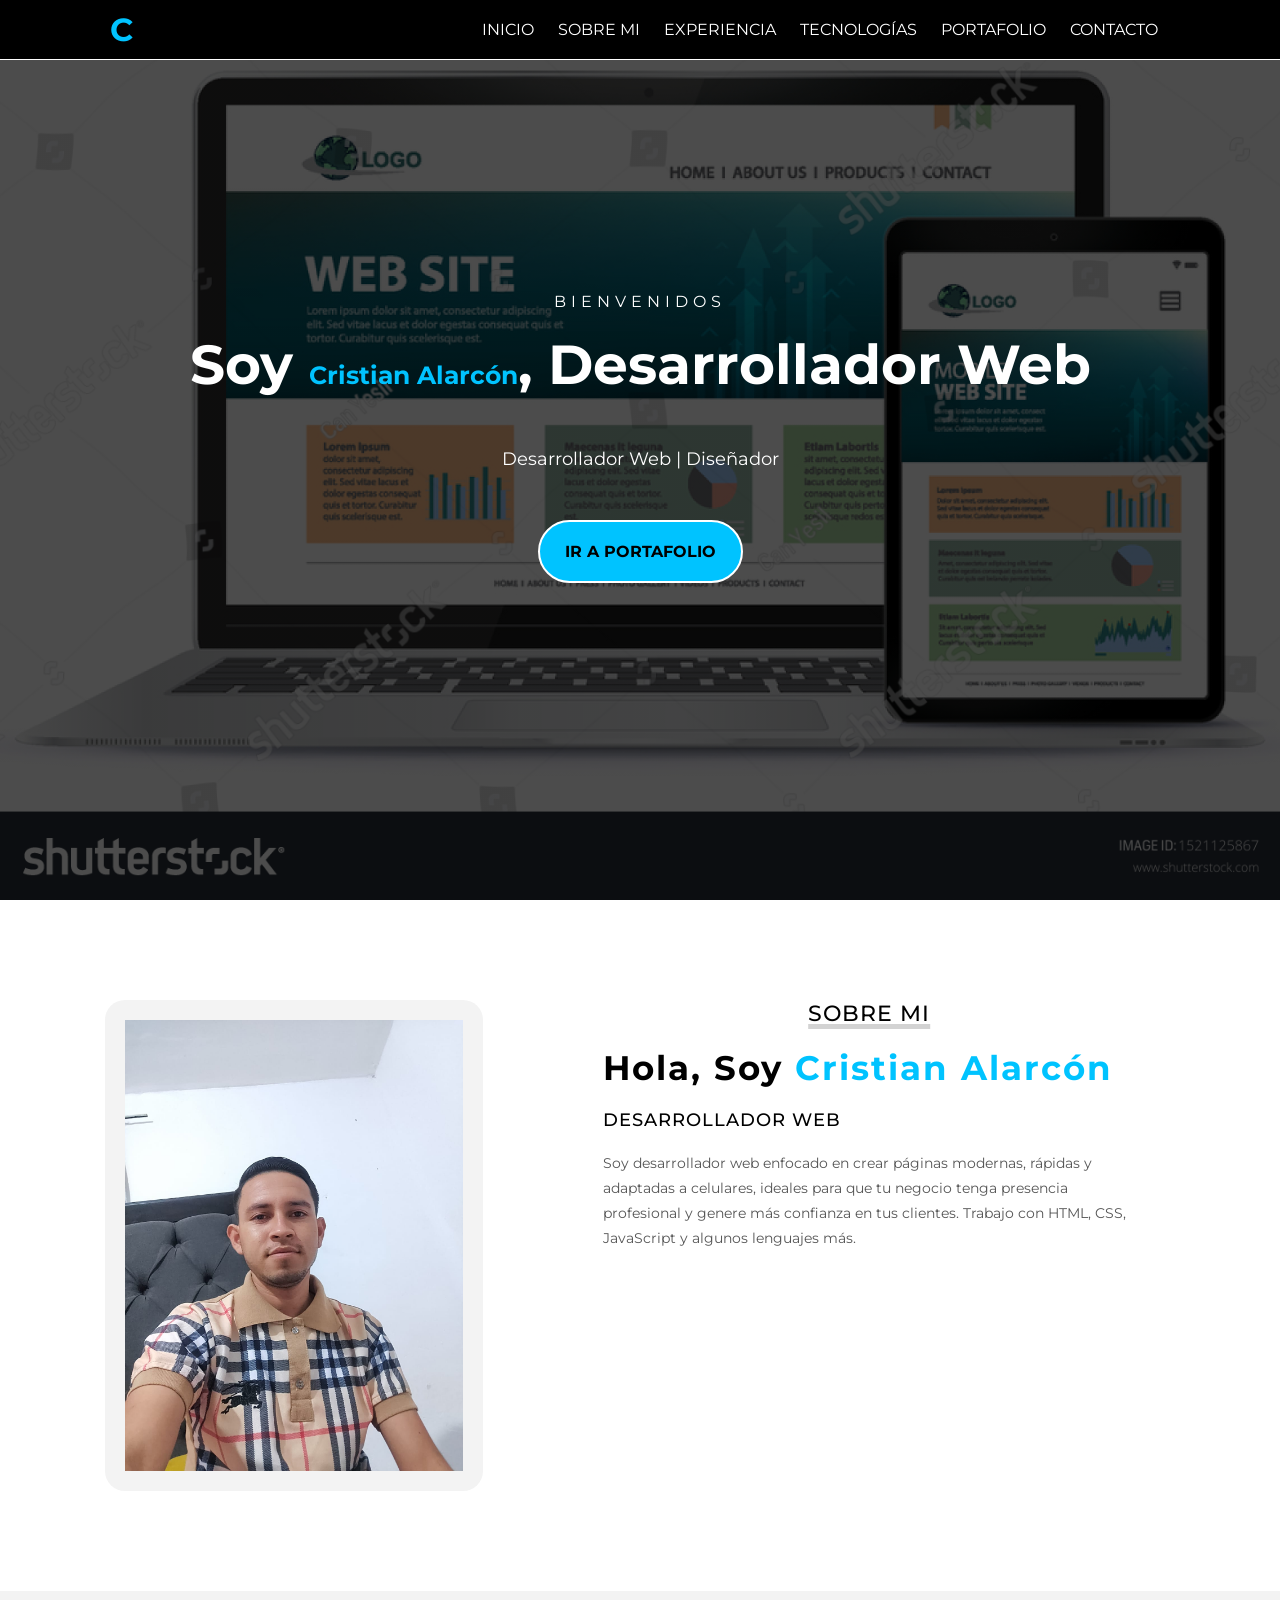
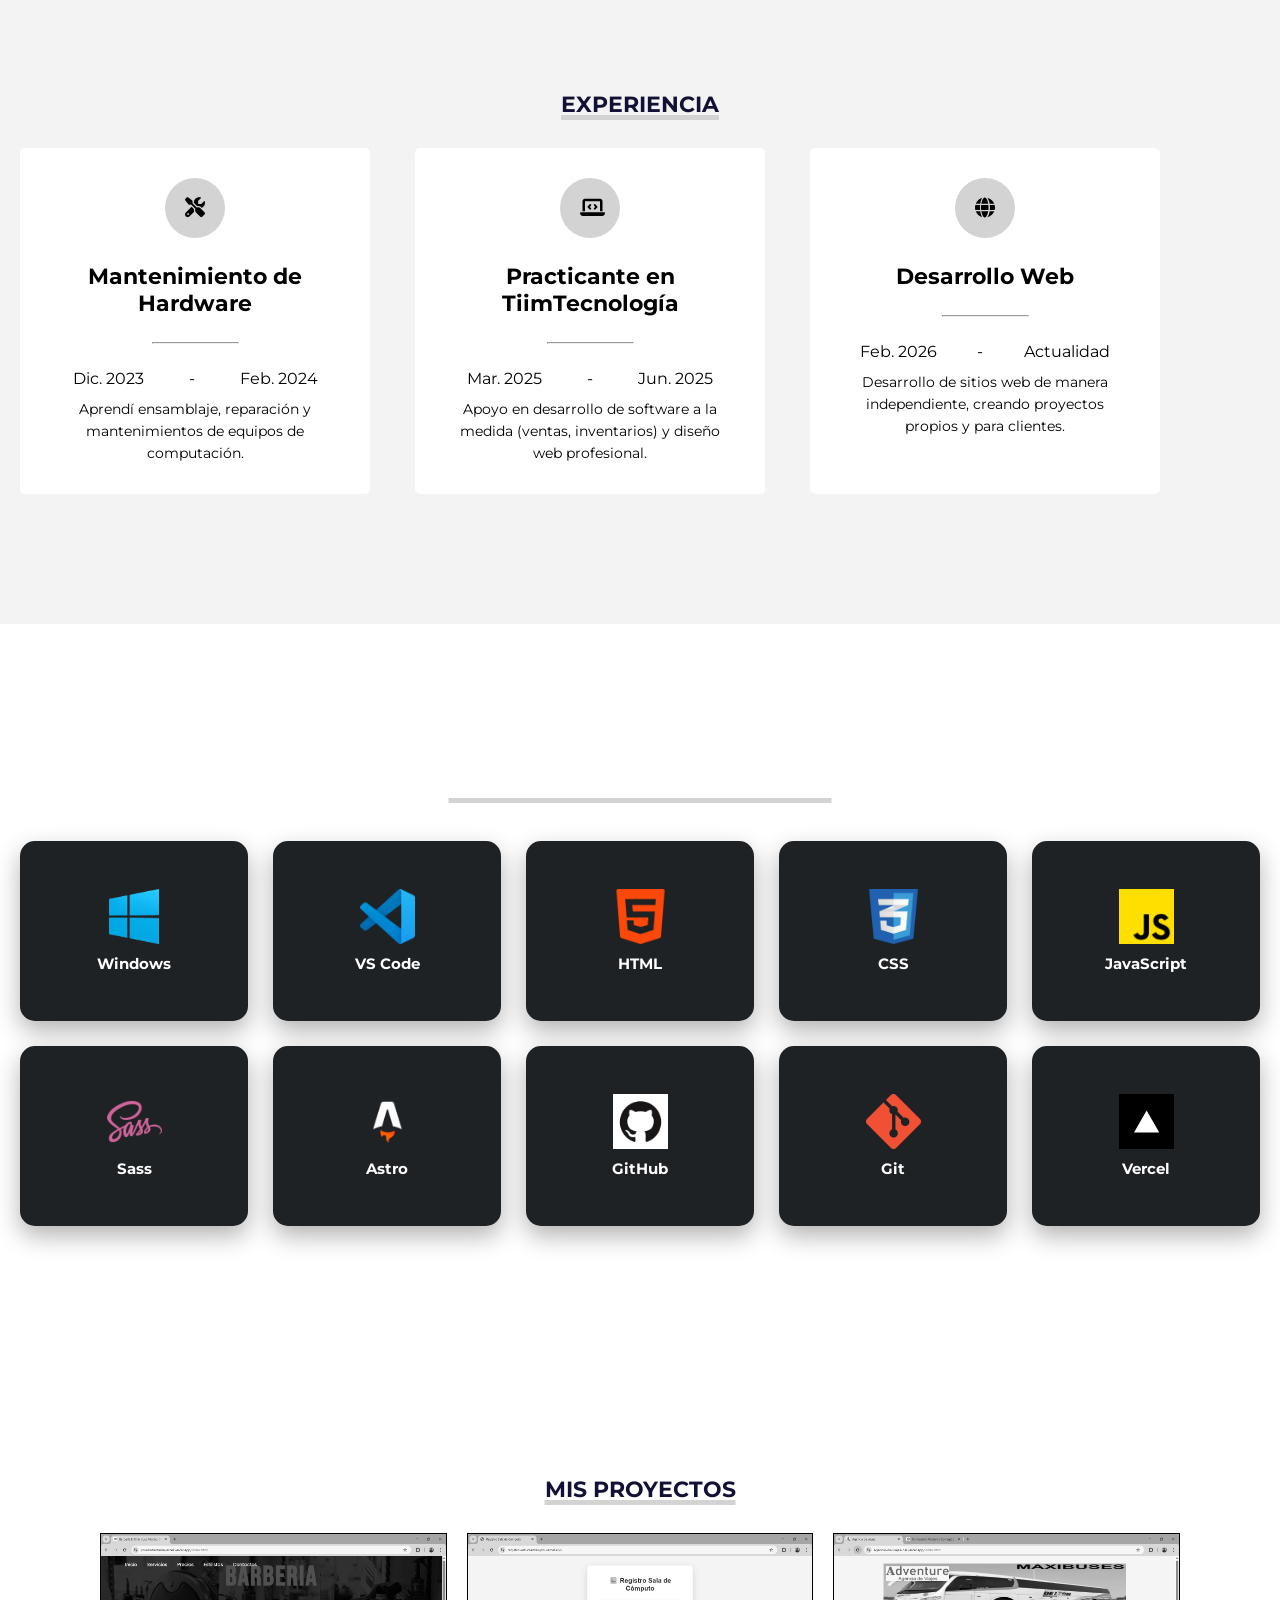
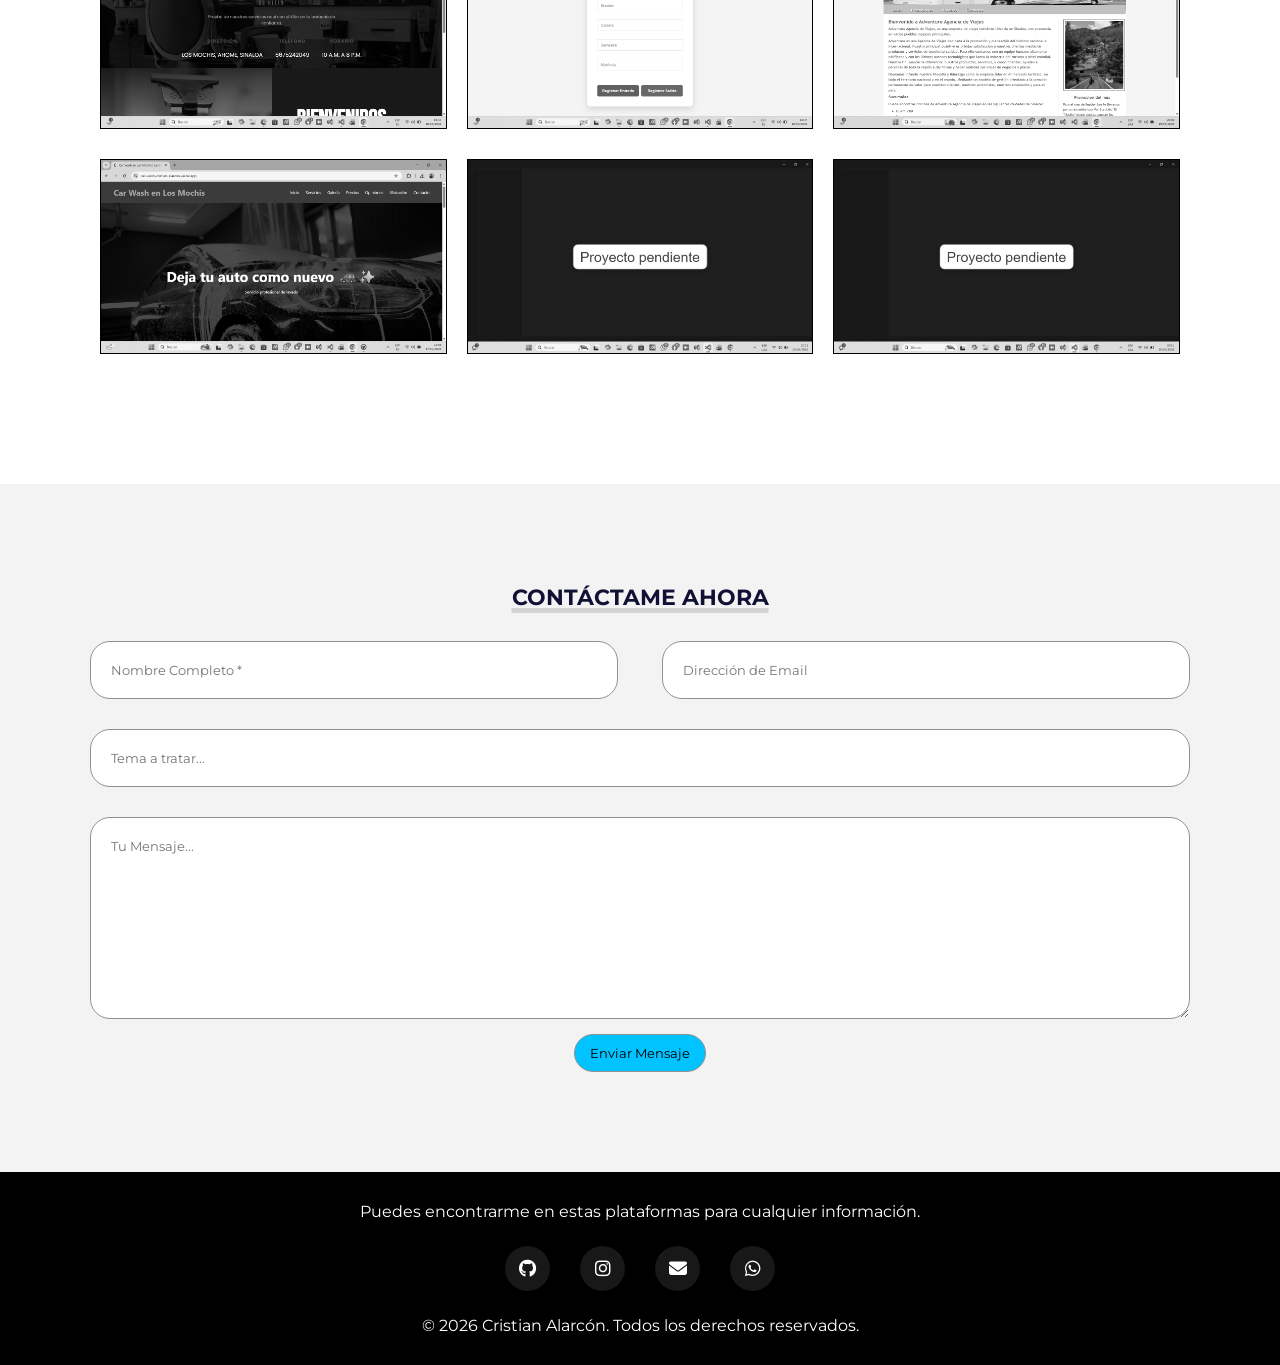
==== commit 30cd63bf: "Update index.html" ====
--- a/index.html
+++ b/index.html
@@ -50,7 +50,7 @@
             <img src="images/perfil.jpg" alt="">
         </div>
         <div class="sobremi">
-            <p class="titulo-seccion">Sobre Mi</p>
+            <h3 class="titulo-seccion">Sobre Mi</h3>
             <h2>Hola, Soy <span>Cristian Alarcón</span> </h2>
             <h3>Desarrollador Web</h3>
             <p>Soy desarrollador web enfocado en crear páginas modernas, rápidas y adaptadas
--- a/css/styles.css
+++ b/css/styles.css
@@ -21,7 +21,8 @@
         /* *********************/
 
         header {
-            background-color: rgba(0, 0, 0, .8);
+            background-color: #000;
+            border-bottom: 1px solid #fff;
             position: fixed;
             width: 100%;
             z-index: 100;
@@ -297,7 +298,7 @@
             color: #000;
             margin-bottom: 25px;
         }
-
+        
         .fila .experiencia ul {
             list-style: none;
             display: flex;
@@ -325,7 +326,7 @@
             text-align: center;
         }
 
-        .titulo-seccion {
+        .contenedor-tecnologias .titulo-seccion {
             text-align: center;
             font-size: 22px;
             text-transform: uppercase;
@@ -728,10 +729,6 @@
         /* ============================= */
         @media screen and (max-width: 800px) {
 
-            .redes {
-                display: none;
-            }
-
             nav {
                 display: none;
             }
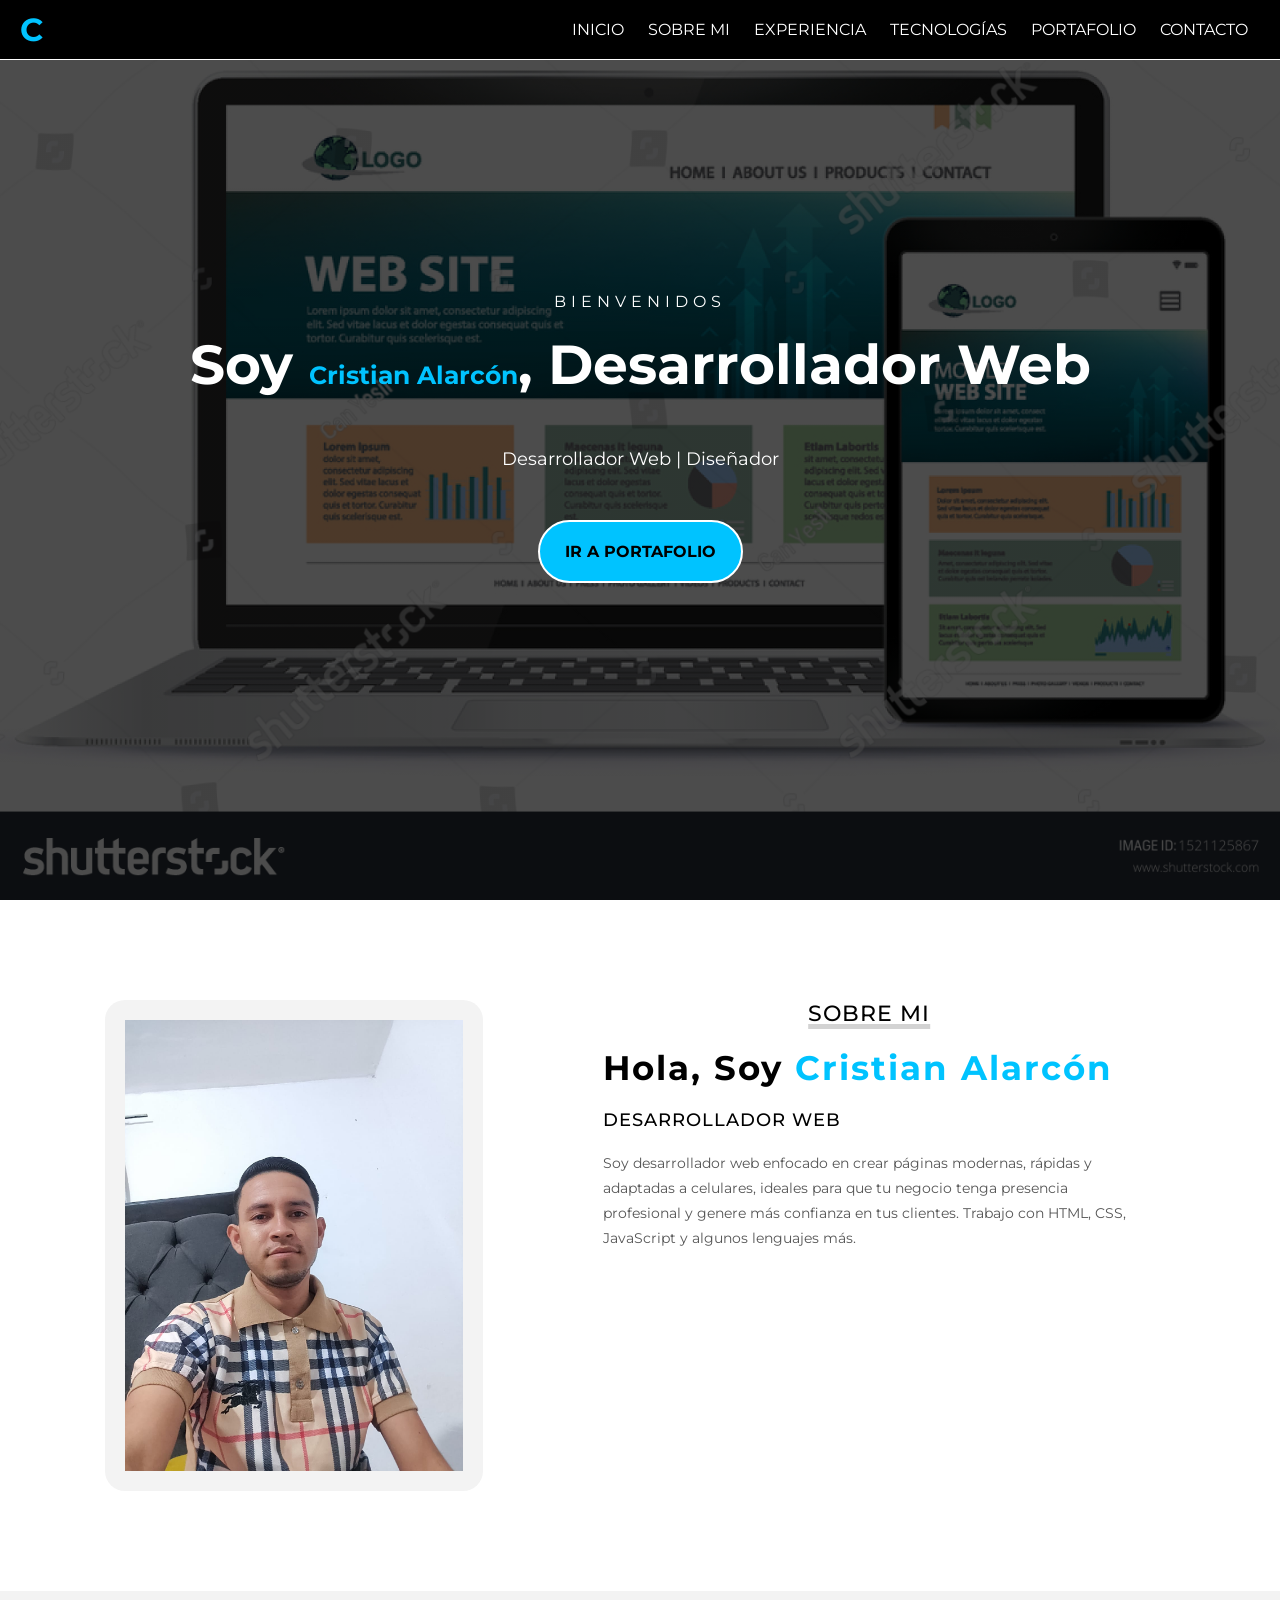
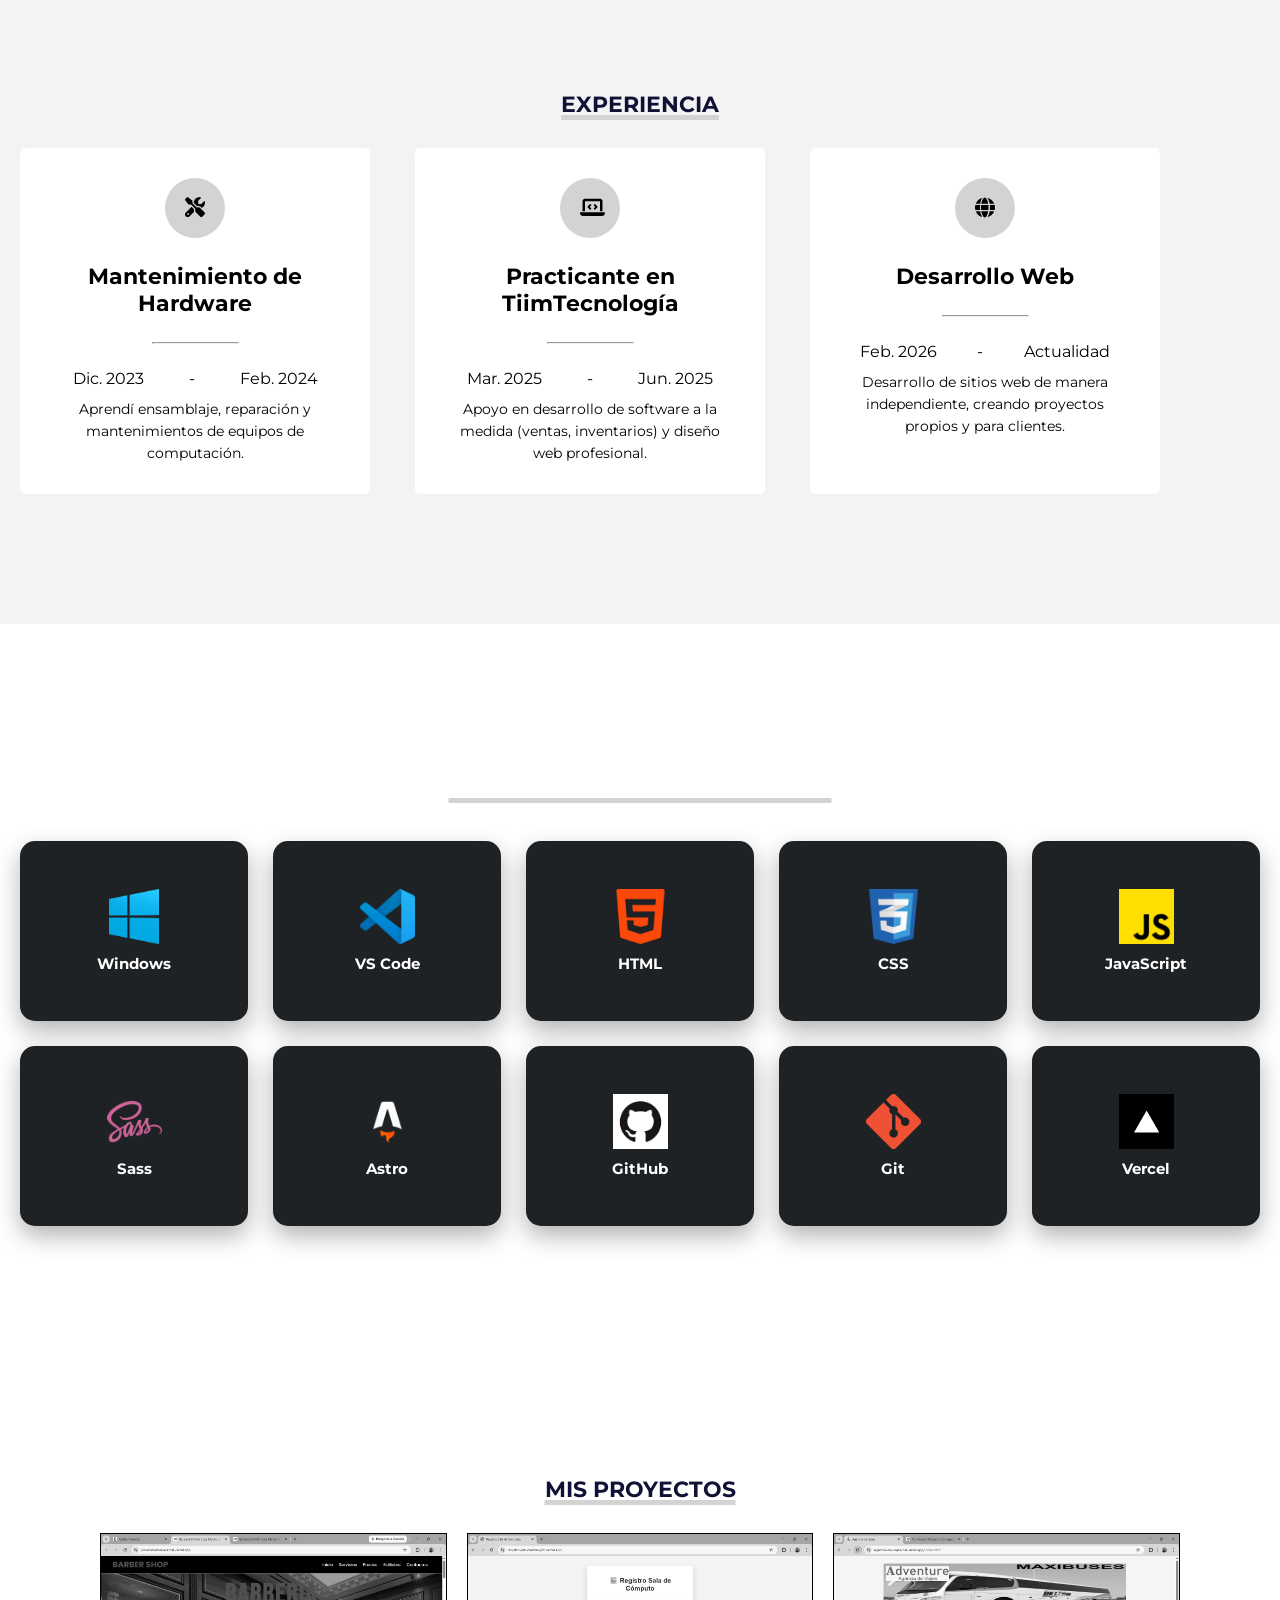
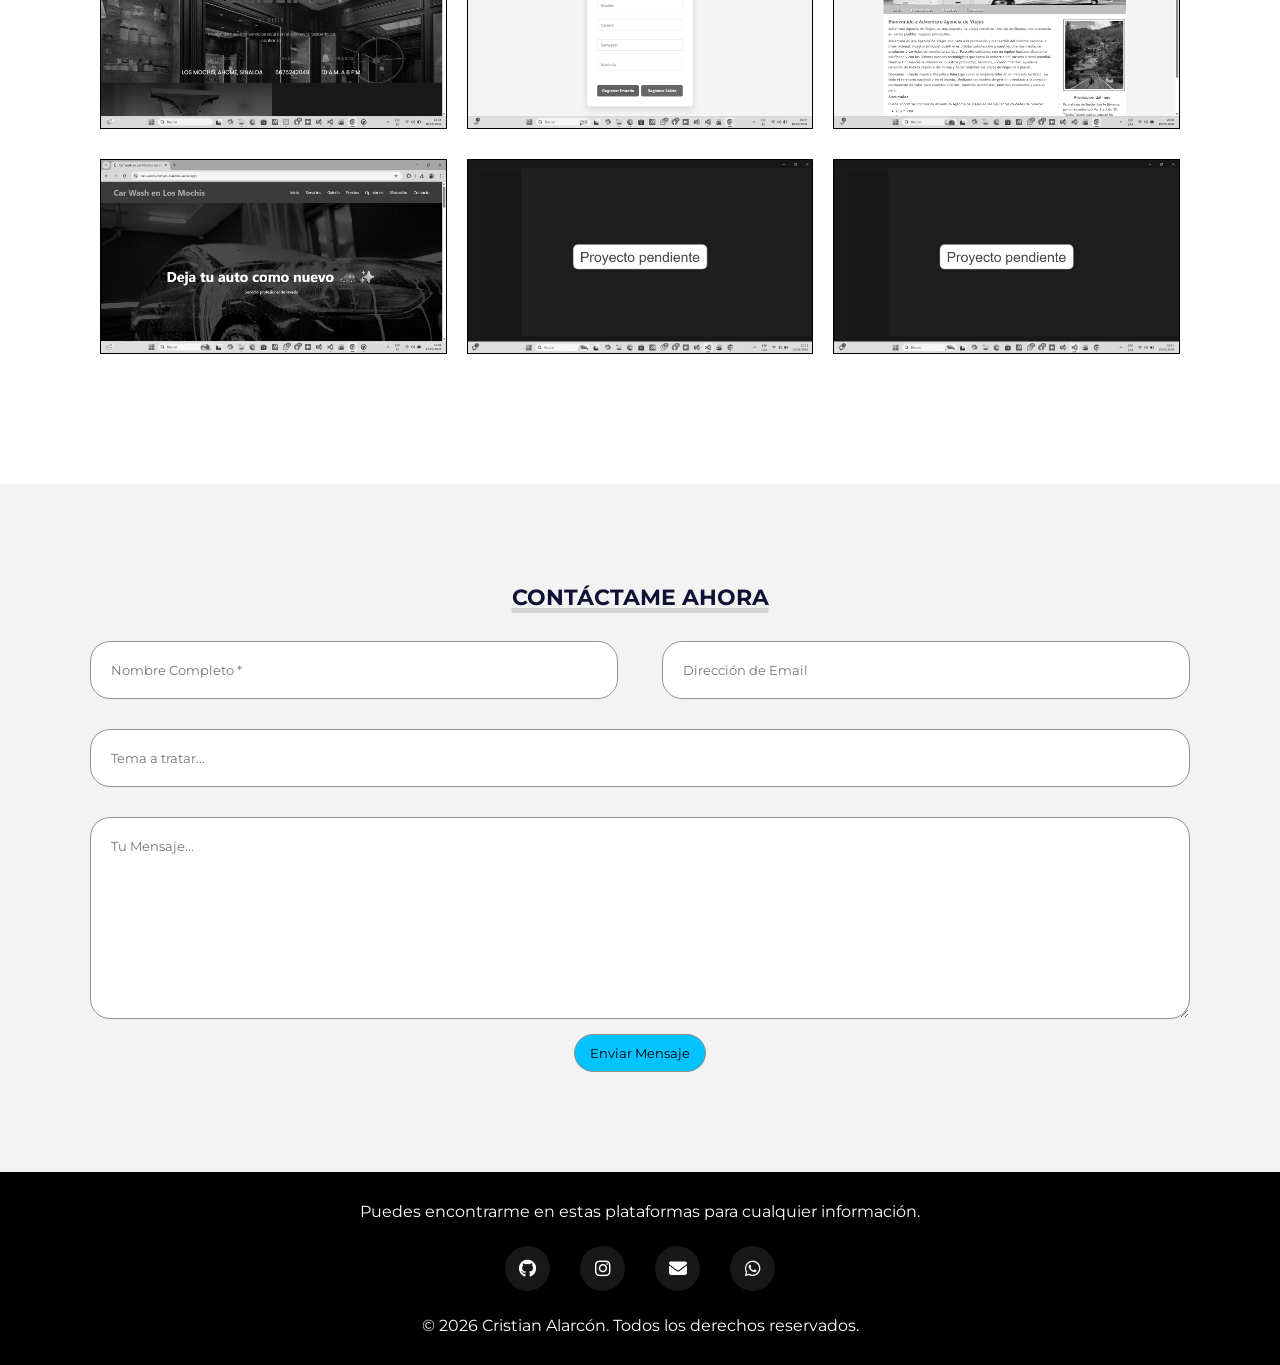
==== commit cbfec8bf: "Modifico archivos" ====
--- a/index.html
+++ b/index.html
@@ -158,7 +158,7 @@
         <h3 class="titulo-seccion">Mis Proyectos</h3>
         <div class="fila">
             <div class="proyecto">
-                <img src="images/barberia.png" alt="">
+                <img src="images/barberia-web.png" alt="">
                 <div class="info">
                     <h4>Barberia</h4>
                     <p>Sitio web con reservas y diseño profesional</p>
@@ -167,7 +167,7 @@
                 </div>
             </div>
             <div class="proyecto">
-                <img src="images/registro.png" alt="">
+                <img src="images/registro-web.png" alt="">
                 <div class="info">
                     <h4>Sistema de Estudiantes</h4>
                     <p>CRUD con base de datos en Supabase</p>
@@ -176,7 +176,7 @@
                 </div>
             </div>
             <div class="proyecto">
-                <img src="images/agencia.png" alt="">
+                <img src="images/agencia-web.png" alt="">
                 <div class="info">
                     <h4>Agencia de Viajes</h4>
                     <p>Landing page moderna y atractiva para promocionar servicios turísticos.</p>
@@ -187,7 +187,7 @@
         </div>
         <div class="fila">
             <div class="proyecto">
-                <img src="images/car-wash.png" alt="">
+                <img src="images/car-wash-web.png" alt="">
                 <div class="info">
                     <h4>Car Wash</h4>
                     <p>Sitio web para servicios de autolavados</p>
--- a/css/styles.css
+++ b/css/styles.css
@@ -30,7 +30,7 @@
         }
 
         .contenido-header {
-            max-width: 1100px;
+            max-width: 1300px;
             margin: auto;
             display: flex;
             justify-content: space-between;
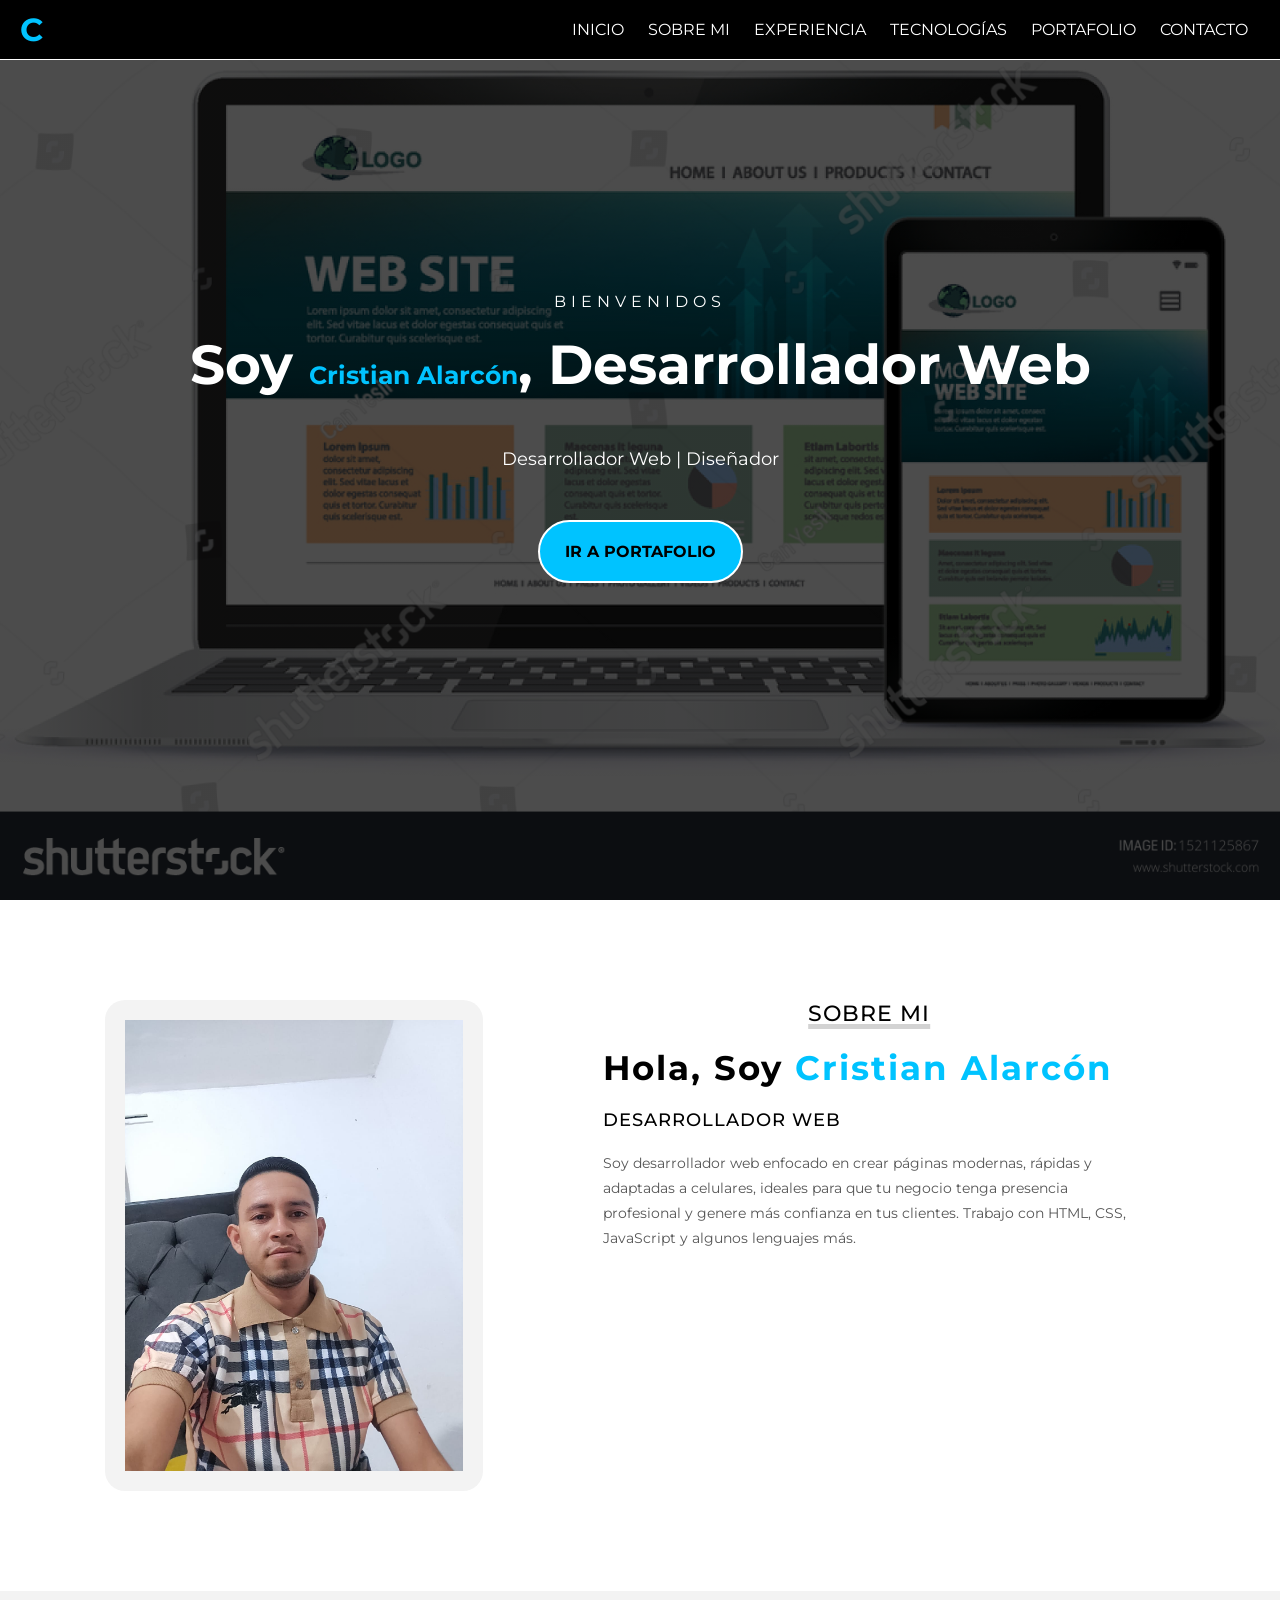
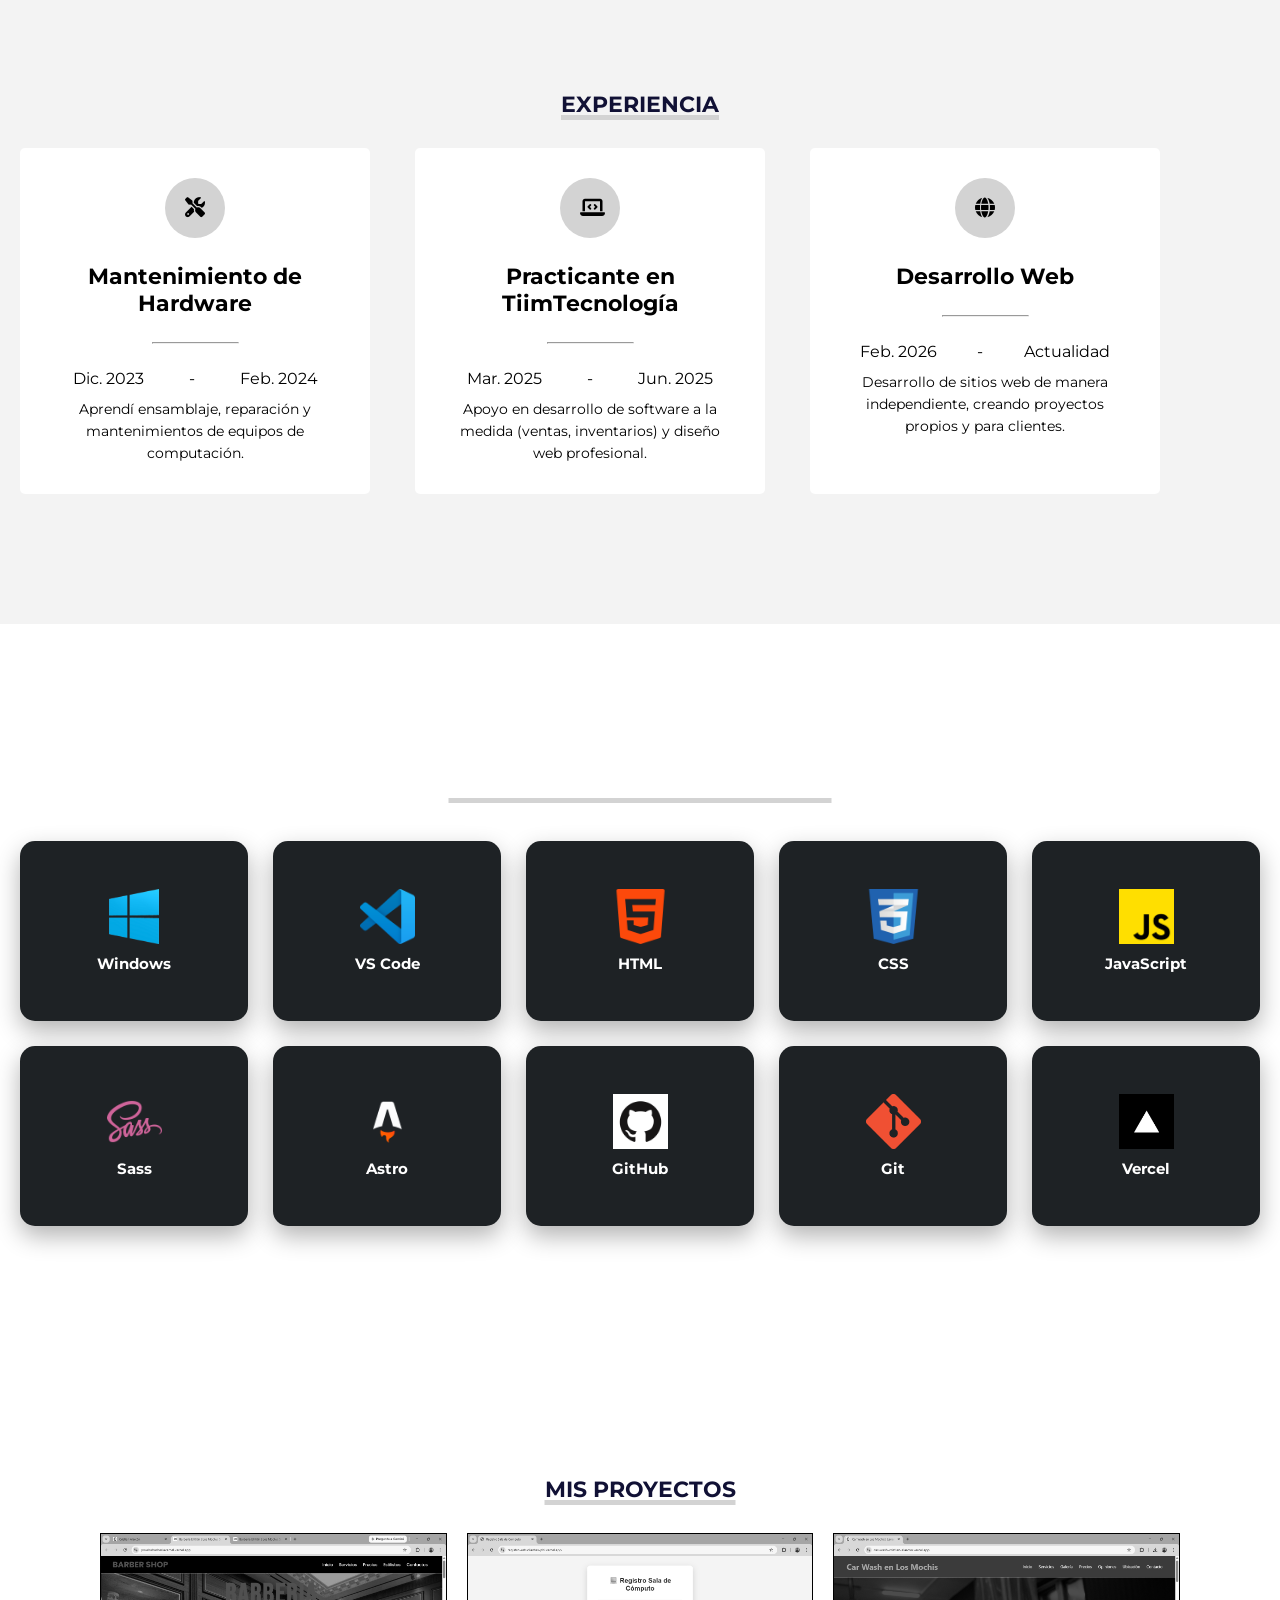
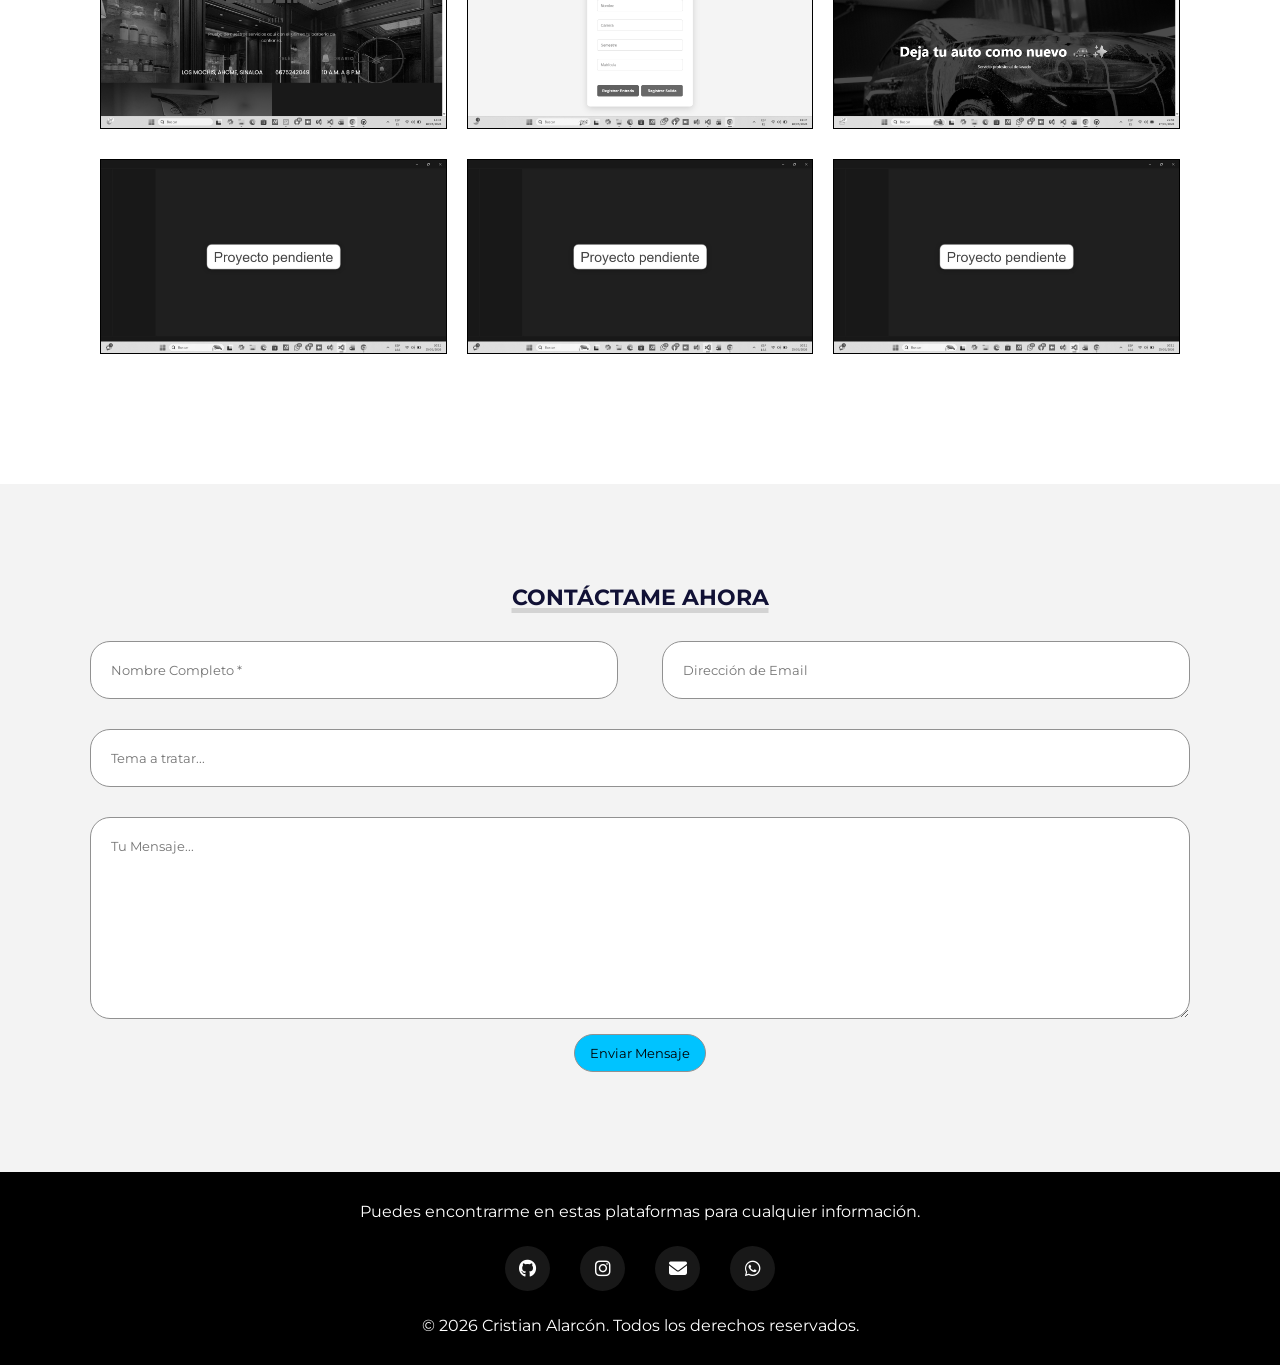
==== commit f72b23ed: "Update index.html" ====
--- a/index.html
+++ b/index.html
@@ -176,23 +176,21 @@
                 </div>
             </div>
             <div class="proyecto">
-                <img src="images/agencia-web.png" alt="">
-                <div class="info">
-                    <h4>Agencia de Viajes</h4>
-                    <p>Landing page moderna y atractiva para promocionar servicios turísticos.</p>
-                    <a href="https://agencia-de-viajes-psi.vercel.app/" target="_blank" class="btn-proyecto">Ver
-                        proyecto</a>
-                </div>
-            </div>
-        </div>
-        <div class="fila">
-            <div class="proyecto">
                 <img src="images/car-wash-web.png" alt="">
                 <div class="info">
                     <h4>Car Wash</h4>
                     <p>Sitio web para servicios de autolavados</p>
                     <a href="https://car-wash-cristian-alarcon.vercel.app/" target="_blank" class="btn-proyecto">Ver
                         proyecto</a>
+                </div>
+            </div>
+        </div>
+        <div class="fila">
+            <div class="proyecto">
+                <img src="images/proyecto-pendiente.jpg" alt="">
+                <div class="info">
+                    <h4>Descripcion Proyecto</h4>
+                    <p>Diseño Web</p>
                 </div>
             </div>
             <div class="proyecto">
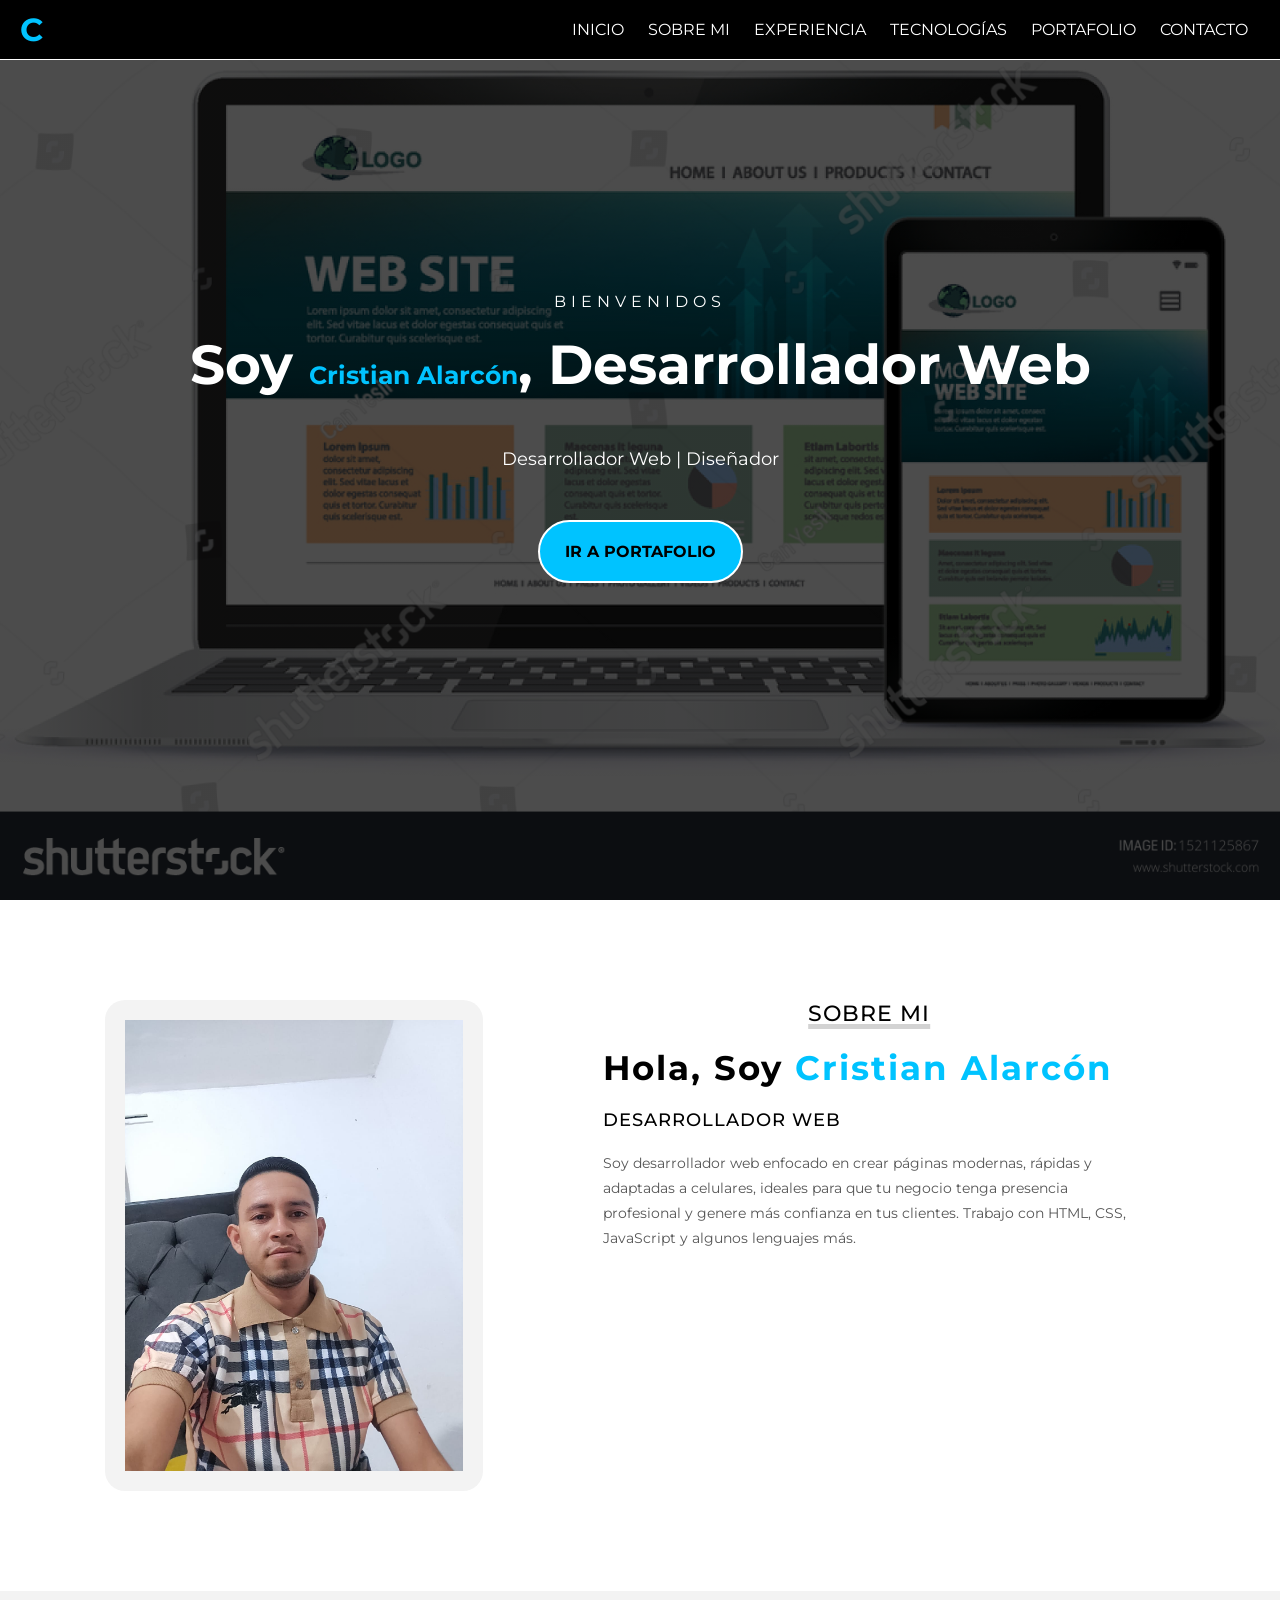
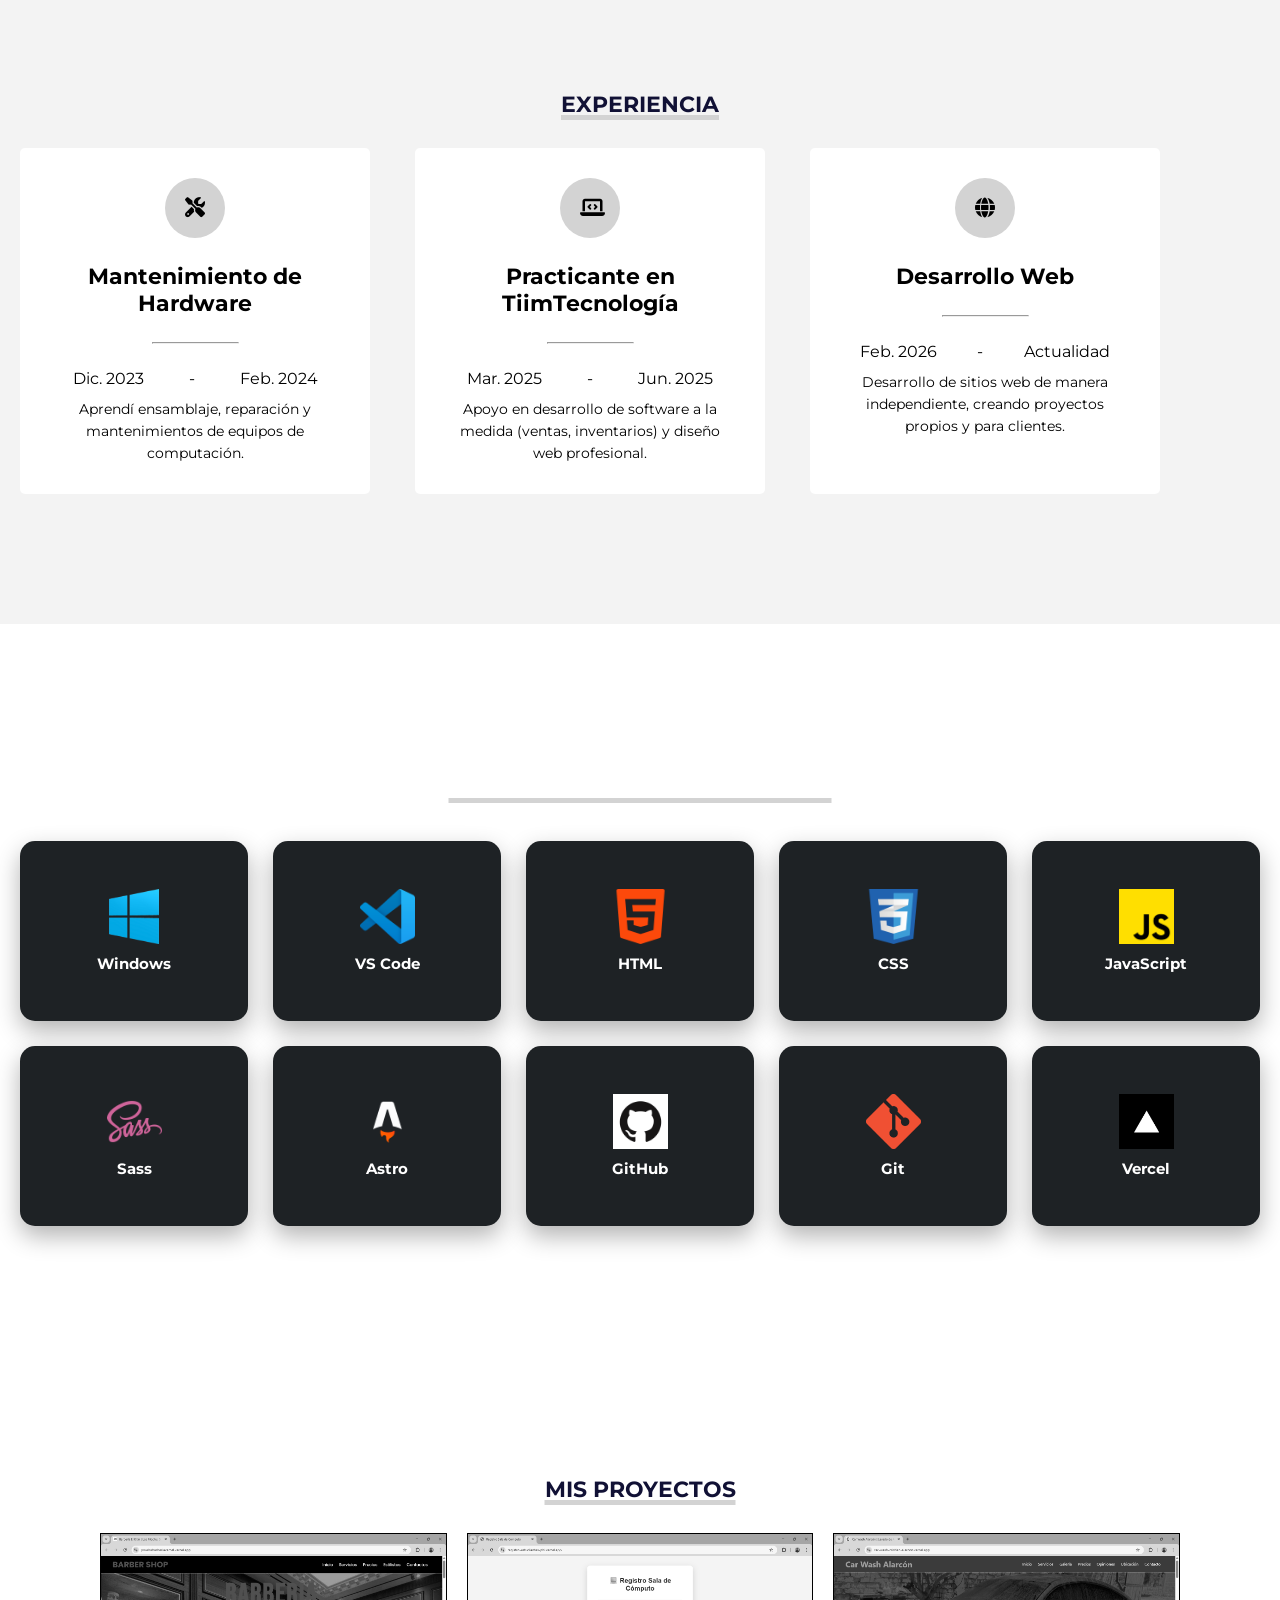
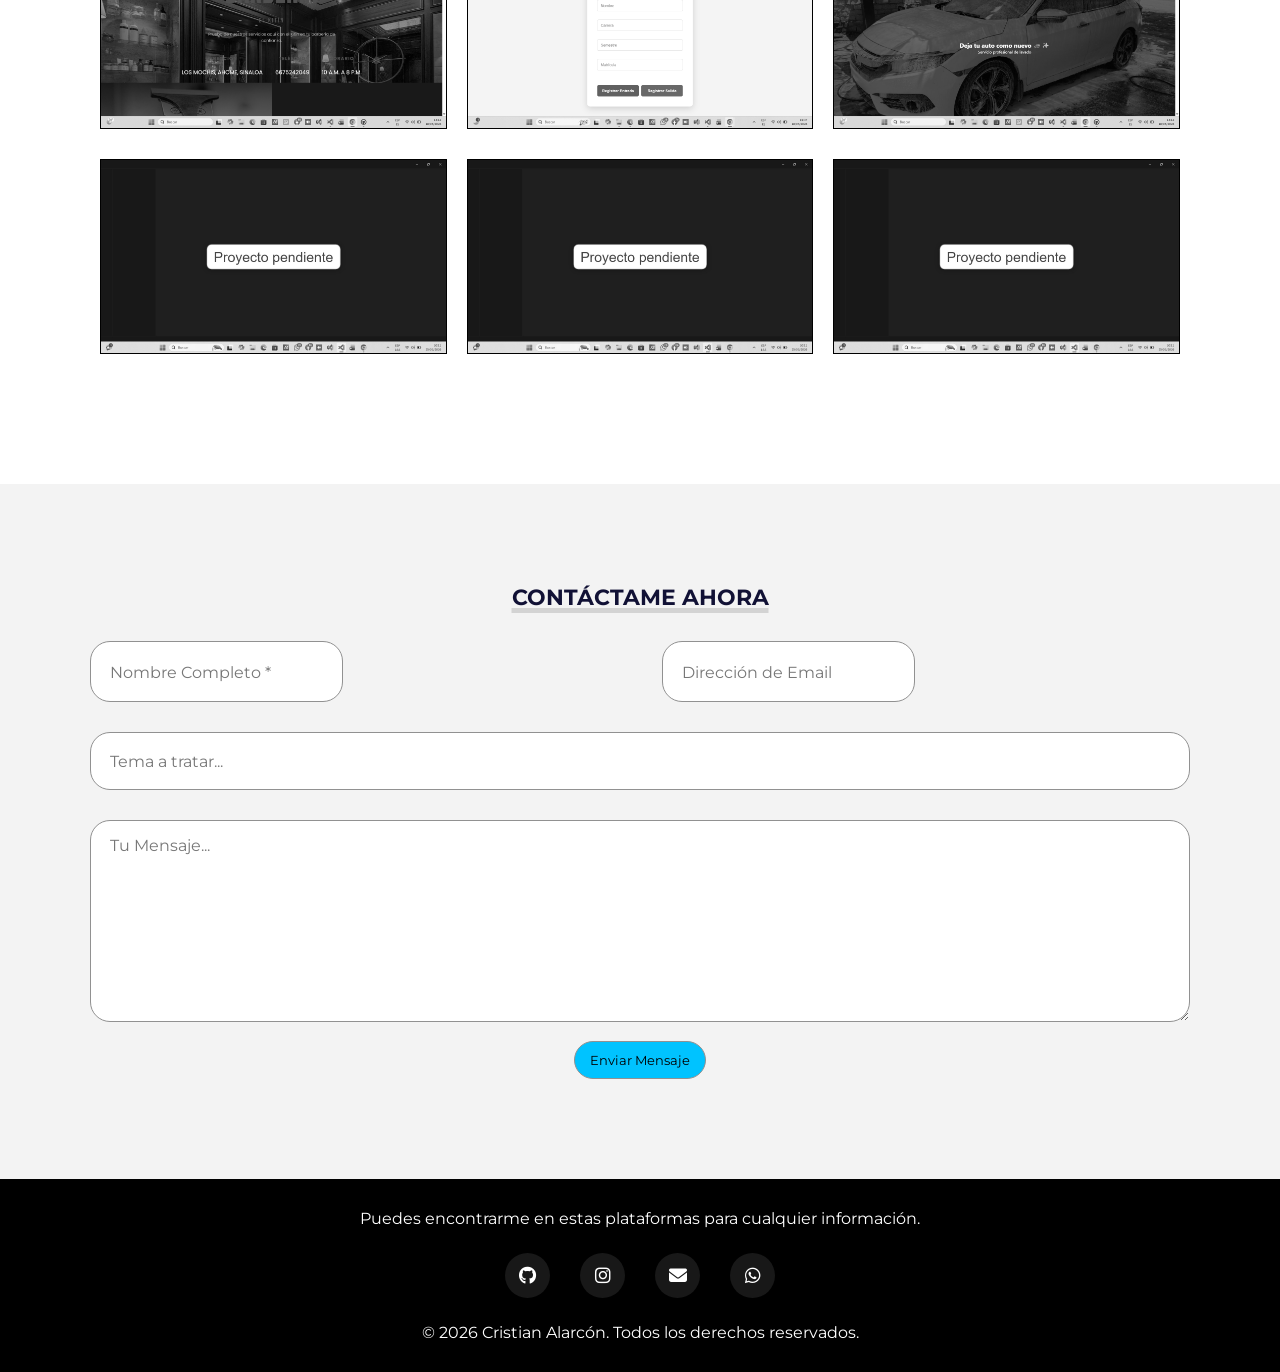
==== commit a913bf62: "modifico archivos" ====
--- a/index.html
+++ b/index.html
@@ -222,16 +222,37 @@
                 <input type="hidden" name="_captcha" value="false">
                 <input type="hidden" name="_autoresponse" value="Gracias por tu mensaje, te responderé pronto.">
                 <input type="hidden" name="_replyto" value="email">
+
                 <div class="fila mitad">
-                    <input type="text" name="nombre" placeholder="Nombre Completo *" class="input-mitad" required>
-                    <input type="email" name="email" placeholder="Dirección de Email" class="input-mitad" required>
-                </div>
+
+                    <div class="input-container">
+                        <input type="text" name="nombre" id="nombre" placeholder=" " required>
+                        <label for="nombre">Nombre Completo *</label>
+                    </div>
+
+                    <div class="input-container">
+                        <input type="email" name="email" id="email" placeholder=" " required>
+                        <label for="email">Dirección de Email</label>
+                    </div>
+
+                </div>
+
                 <div class="fila">
-                    <input type="text" name="tema" placeholder="Tema a tratar..." class="input-full" required>
-                </div>
+
+                    <div class="input-container">
+                        <input type="text" name="tema" id="tema" placeholder=" " required>
+                        <label for="tema">Tema a tratar...</label>
+                    </div>
+
+                </div>
+
                 <div class="fila">
-                    <textarea name="mensaje" id="" cols="30" rows="10" placeholder="Tu Mensaje..." class="input-full"
-                        required></textarea>
+
+                    <div class="input-container">
+                        <textarea name="mensaje" id="mensaje" cols="30" rows="10" placeholder=" " required></textarea>
+                        <label for="mensaje">Tu Mensaje...</label>
+                    </div>
+
                 </div>
                 <input type="submit" value="Enviar Mensaje" class="btn-enviar">
             </form>
--- a/css/styles.css
+++ b/css/styles.css
@@ -82,7 +82,7 @@
         /* *********************/
         /* seccion I N I C I O */
         /* *********************/
-        
+
         #inicio {
             background: linear-gradient(rgba(0, 0, 0, .7), rgba(0, 0, 0, .7)), url("../images/fondo-inicio.jpg");
             background-size: cover;
@@ -166,7 +166,7 @@
         .contenedor-foto:hover {
             box-shadow: 5px 5px 10px #565656, -5px -5px 10px #8a8a8a;
         }
-    
+
         .contenedor-foto img {
             padding: 20px;
             width: 100%;
@@ -231,7 +231,7 @@
             color: #00c3ff;
         }*/
 
-        
+
         /* *********************/
         /* seccion E X P E R I E N C I A S */
         /* *********************/
@@ -298,7 +298,7 @@
             color: #000;
             margin-bottom: 25px;
         }
-        
+
         .fila .experiencia ul {
             list-style: none;
             display: flex;
@@ -471,7 +471,7 @@
             color: #00c3ff;
         }
 
-        
+
         /* *********************/
         /* seccion C O N T A C T O */
         /* *********************/
@@ -484,6 +484,63 @@
         .titulo-seccion {
             margin-bottom: 20px;
             color: #000;
+        }
+
+        .input-container {
+            position: relative;
+        }
+
+        .input-container input,
+        .input-container textarea {
+            width: 100%;
+        }
+
+        .input-container label {
+            position: absolute;
+            left: 15px;
+            top: 50%;
+            transform: translateY(-50%);
+            background: white;
+            padding: 0 5px;
+            color: #777;
+            transition: .3s;
+            pointer-events: none;
+        }
+
+        /* Para el textarea */
+        .input-container textarea+label {
+            top: 25px;
+        }
+
+        /* Cuando seleccionas el campo */
+        .input-container input:focus+label,
+        .input-container textarea:focus+label,
+
+        /* Cuando ya tiene contenido */
+        .input-container input:not(:placeholder-shown)+label,
+        .input-container textarea:not(:placeholder-shown)+label {
+            top: 0;
+            transform: translateY(-50%);
+            font-size: 12px;
+            color: #007bff;
+        }
+
+        .fila.mitad .input-container input {
+    padding: 20px 15px;
+    font-size: 16px;
+}
+
+        .fila.mitad .input-container {
+            width: 48%;
+        }
+
+        .fila:not(.mitad) .input-container {
+            width: 100%;
+        }
+
+        .input-container input,
+        .input-container textarea {
+            box-sizing: border-box;
         }
 
         .contenedor-form {
